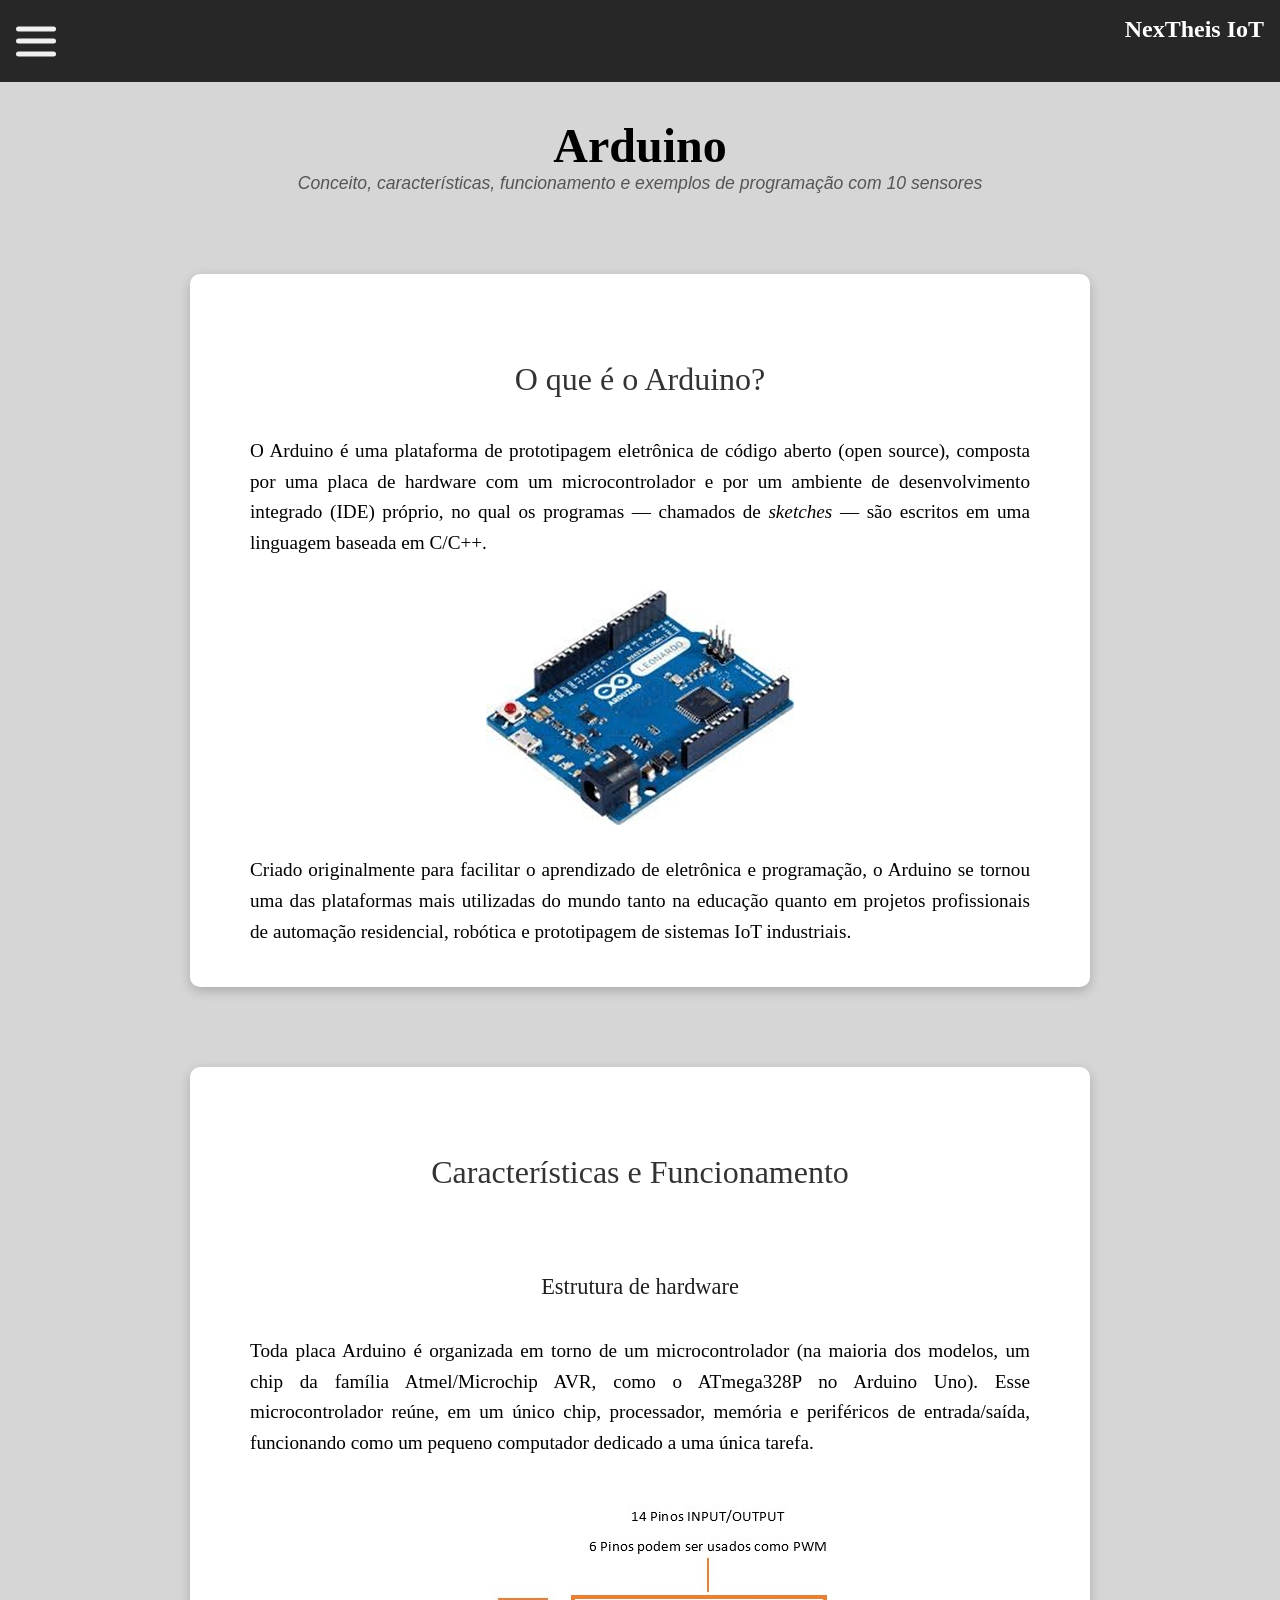
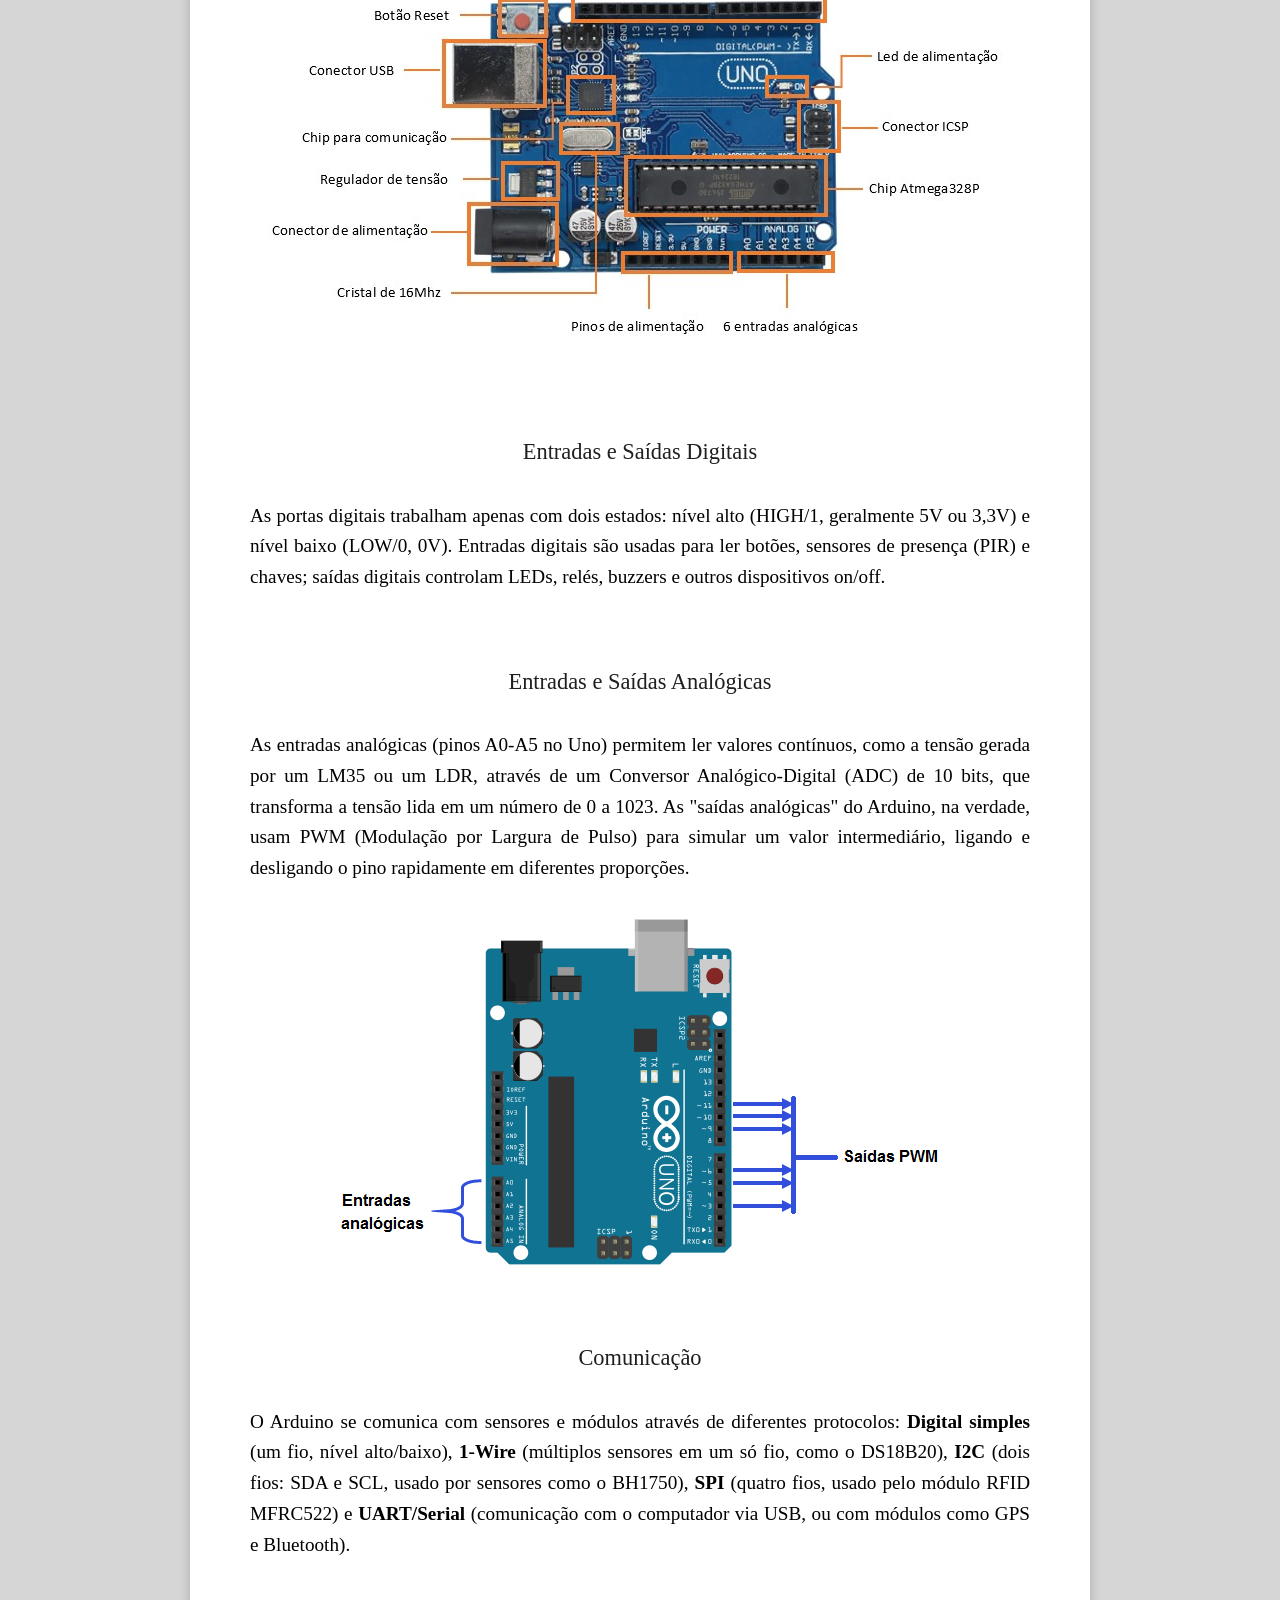
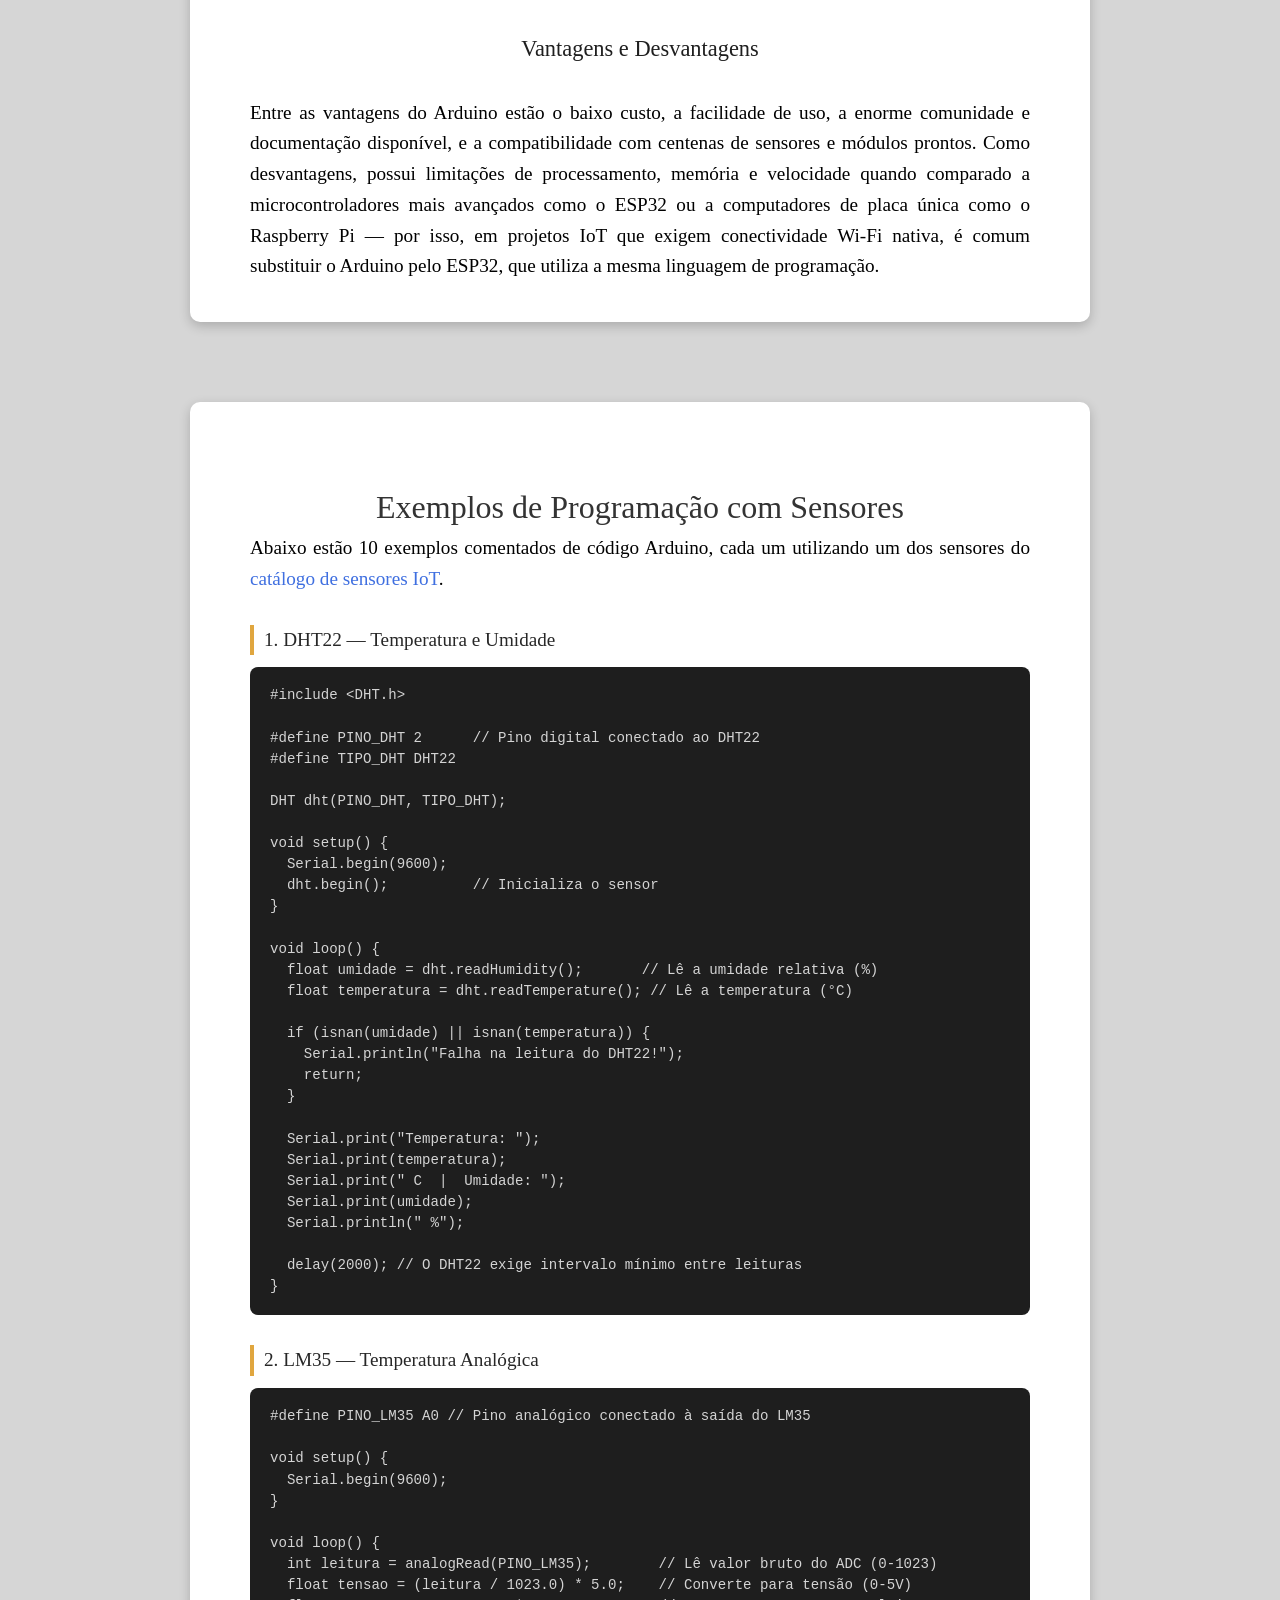
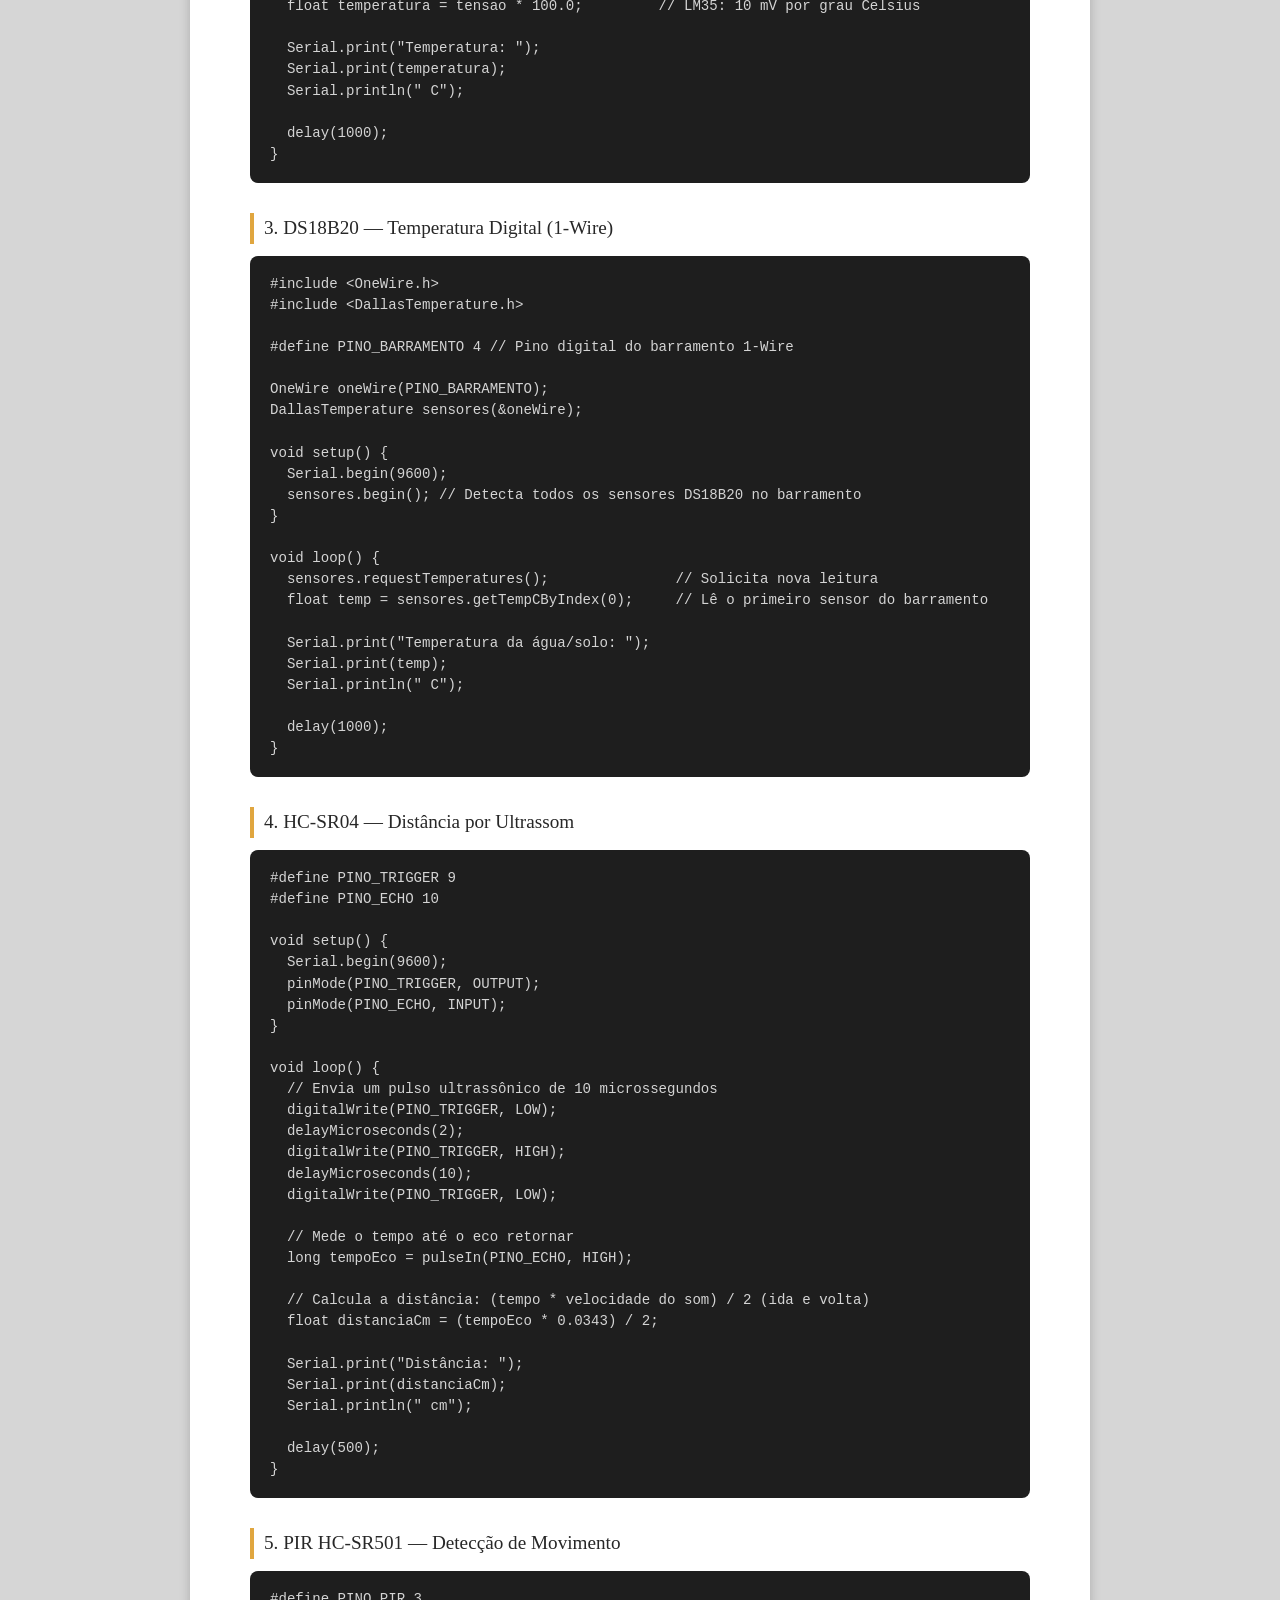
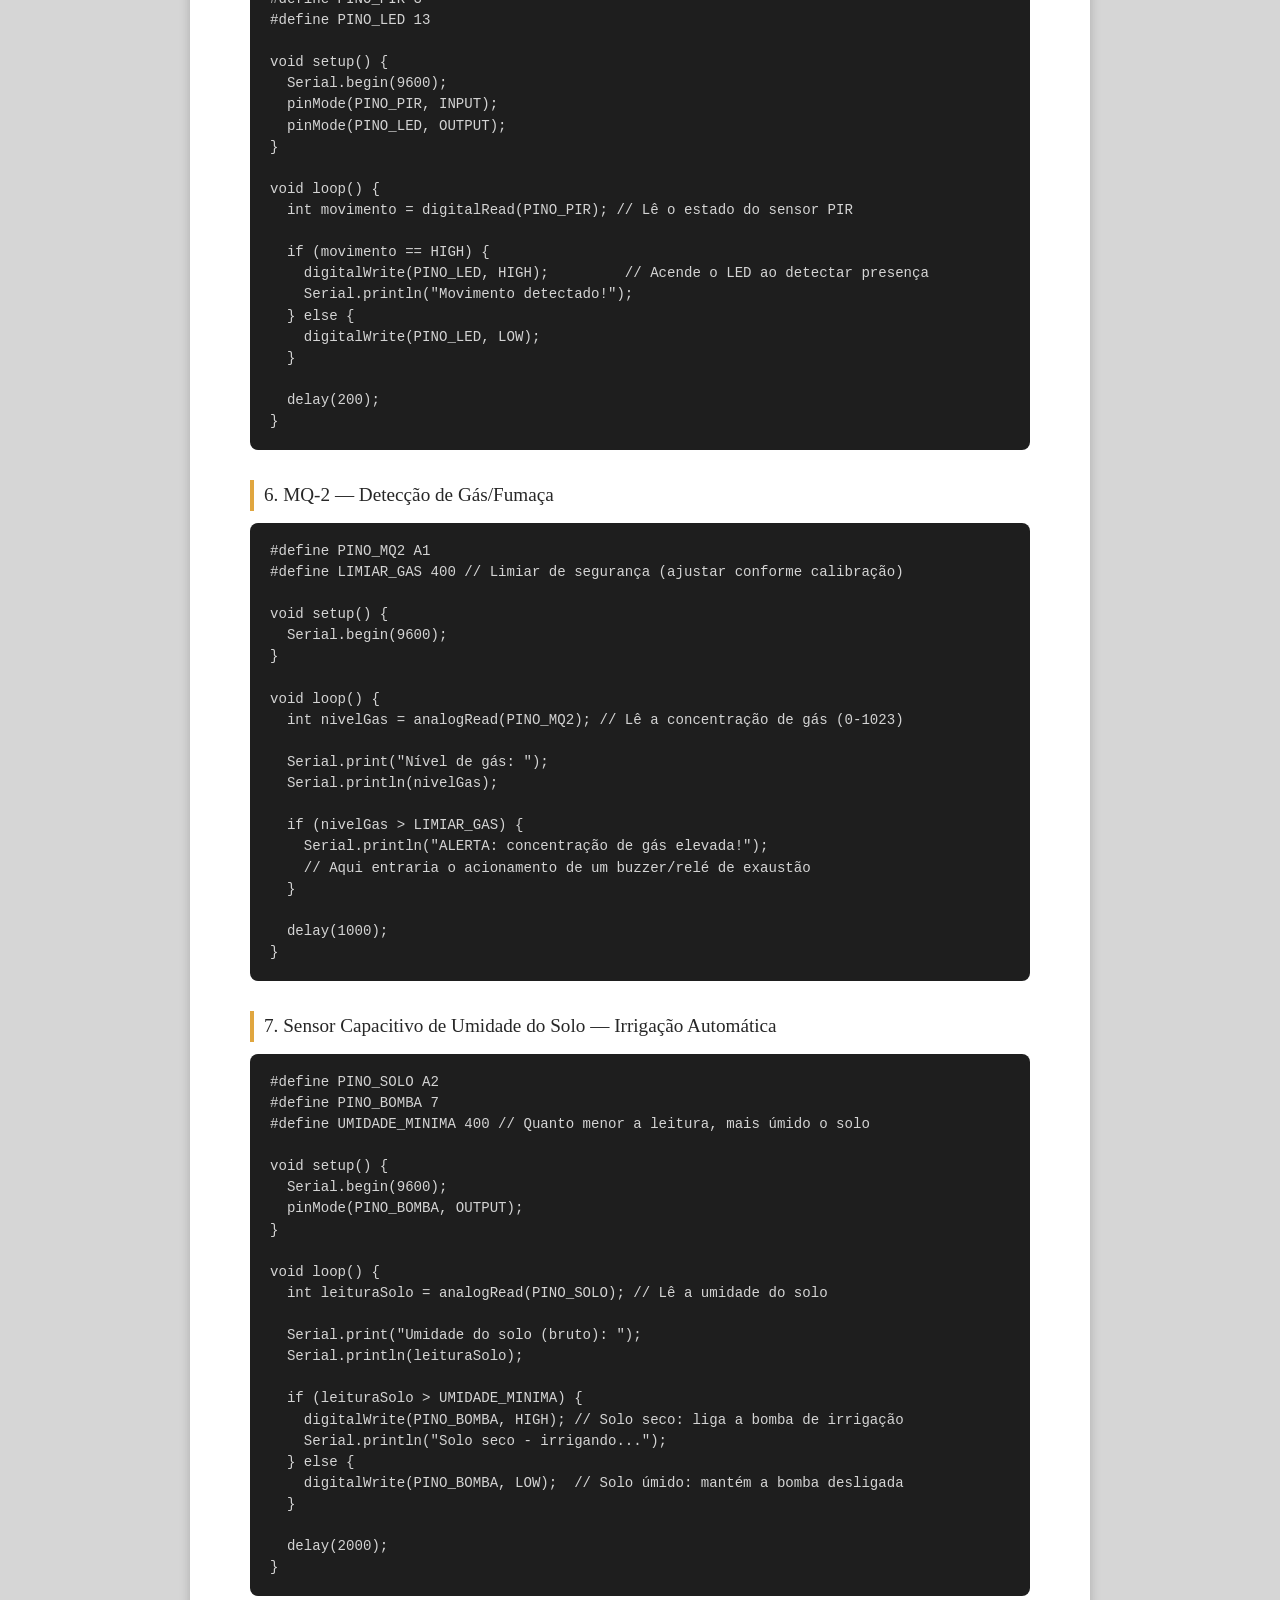
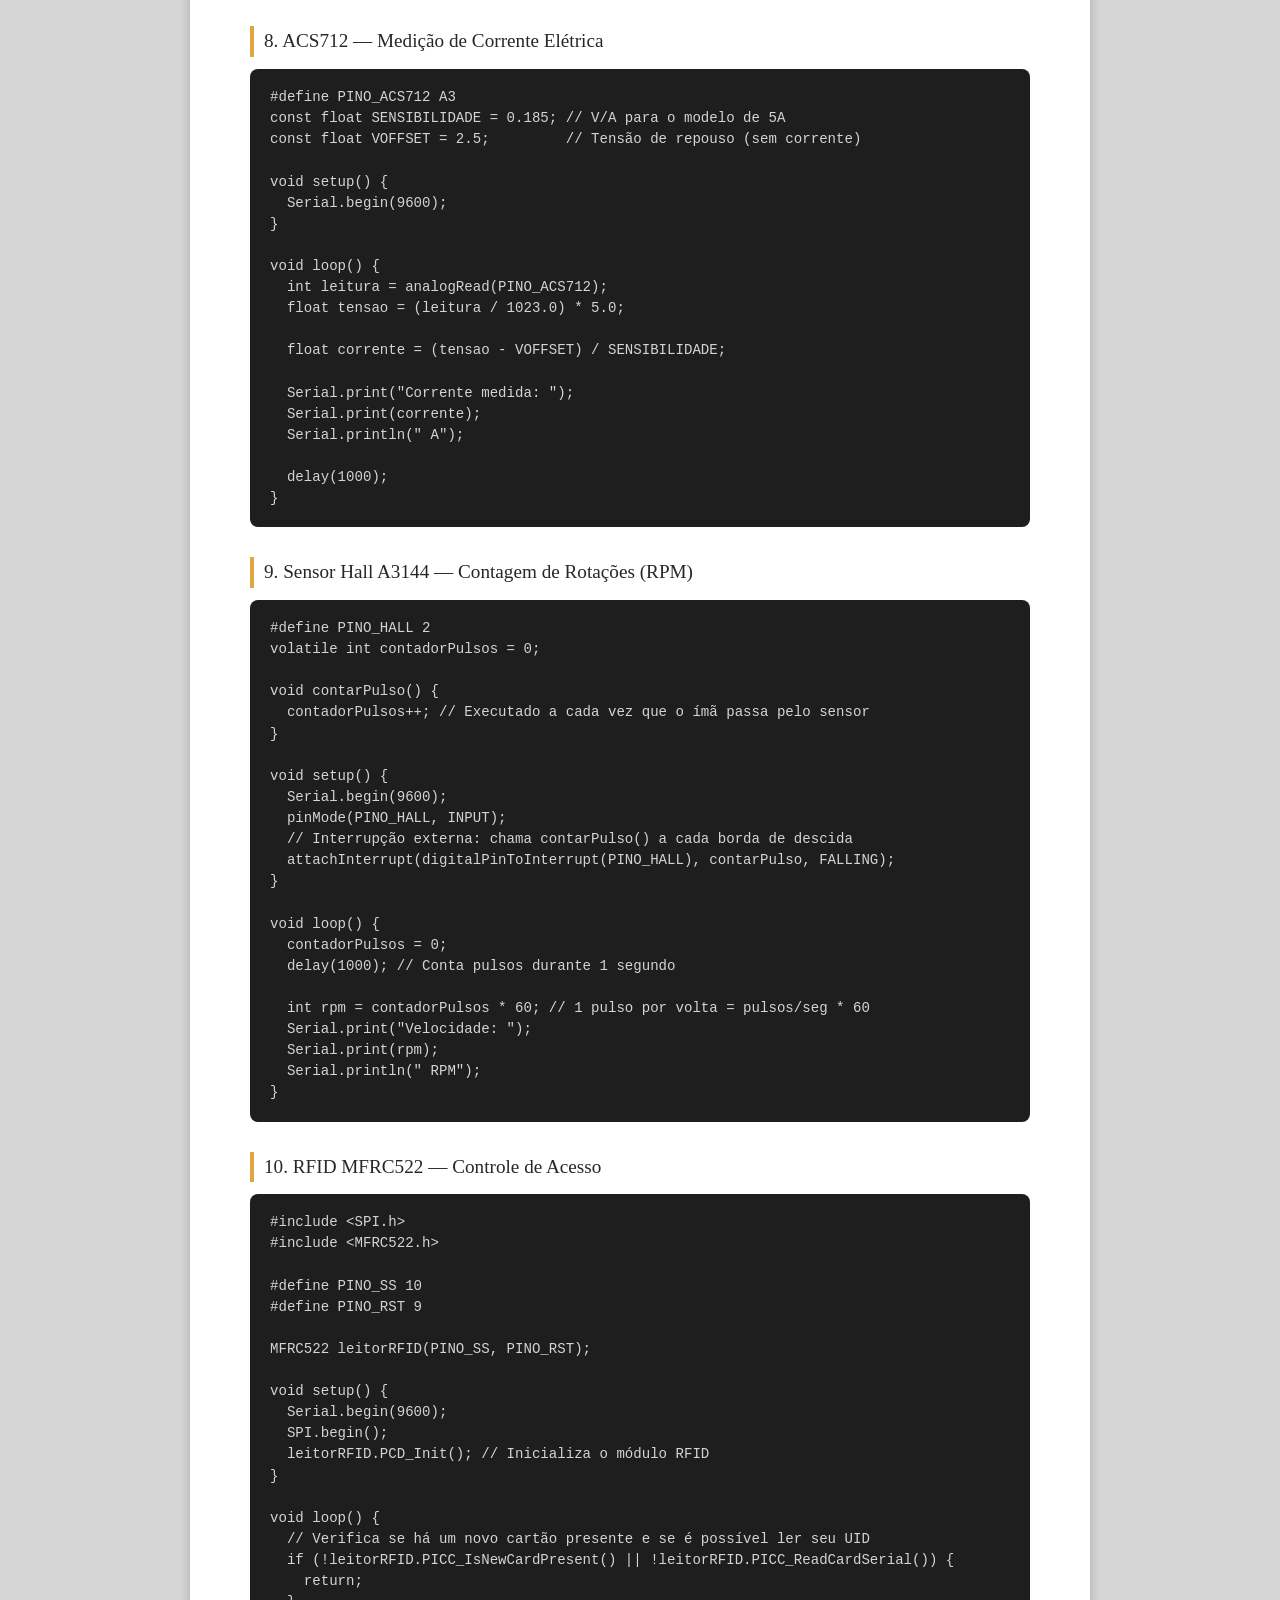
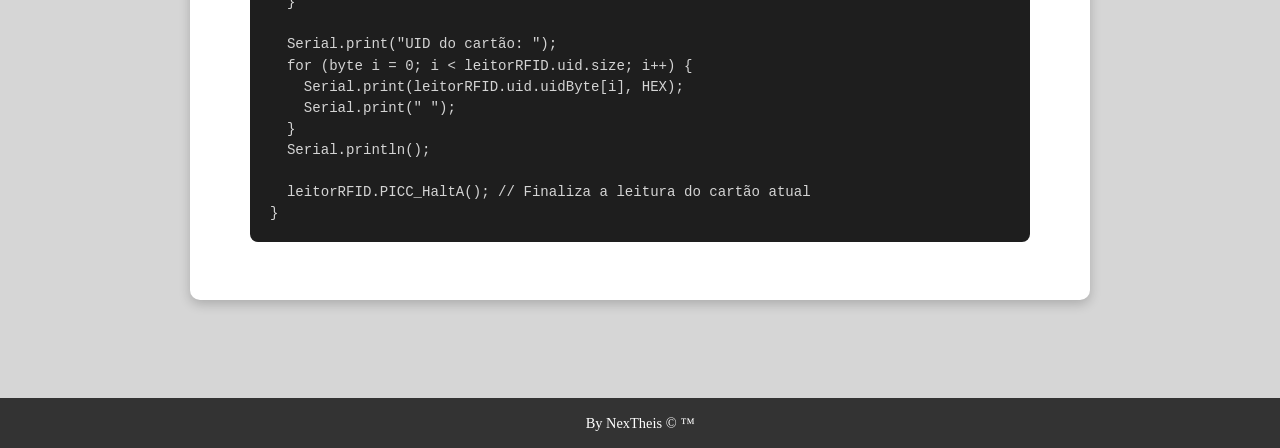
==== arduino.html @ 597fbb08 "site iot" ====
<!DOCTYPE html>
<html lang="pt-BR">
<head>
    <meta charset="UTF-8">
    <meta name="viewport" content="width=device-width, initial-scale=1.0">
    <script src="./java.js" defer></script>
    <link rel="stylesheet" href="./style.css">
    <link rel="shortcut icon" href="./img/ChatGPT_Image_1_12_2025__19_52_46-removebg-preview.png" type="image/png">
    <title>Arduino - Conceito, Funcionamento e Programação</title>
</head>
<body>
    <header>
    <div class="off-screen-menu">
      <ul>
        <li><a href="./index.html">Início</a></li>
        <li><a href="./robos.html">Robôs Industriais</a></li>
        <li><a href="./sensores.html">Sensores IoT</a></li>
        <li><a href="./arduino.html">Arduino</a></li>
        <li><a href="./comunicacao.html">Comunicação Industrial</a></li>
      </ul>
    </div>
    <nav>
      <div class="ham-menu">
        <span></span>
        <span></span>
        <span></span>
      </div>
      <h1 class="marca">NexTheis IoT</h1>
    </nav>
    </header>
    <br><br>
    <main>
      <h1 class="titulo">Arduino</h1>
      <p class="subtitulo">Conceito, características, funcionamento e exemplos de programação com 10 sensores</p>

      <section class="p0">
        <p class="p1">O que é o Arduino?</p>
        <br>
        <p class="p2">O Arduino é uma plataforma de prototipagem eletrônica de código aberto (open source), composta por uma placa de hardware com um microcontrolador e por um ambiente de desenvolvimento integrado (IDE) próprio, no qual os programas — chamados de <em>sketches</em> — são escritos em uma linguagem baseada em C/C++.</p>
        <br>
        <div class="img">
          <img src="./img/arduino.jfif" alt="Placa Arduino utilizada em projetos de automação e IoT">
        </div>
        <br>
        <p class="p2">Criado originalmente para facilitar o aprendizado de eletrônica e programação, o Arduino se tornou uma das plataformas mais utilizadas do mundo tanto na educação quanto em projetos profissionais de automação residencial, robótica e prototipagem de sistemas IoT industriais.</p>
      </section>

      <section class="p0">
        <p class="p1">Características e Funcionamento</p>
        <br>
        <p class="p3">Estrutura de hardware</p>
        <br>
        <p class="p2">Toda placa Arduino é organizada em torno de um microcontrolador (na maioria dos modelos, um chip da família Atmel/Microchip AVR, como o ATmega328P no Arduino Uno). Esse microcontrolador reúne, em um único chip, processador, memória e periféricos de entrada/saída, funcionando como um pequeno computador dedicado a uma única tarefa.</p>
        <br>
        <div class="img">
          <img src="./img/arduino2eexpli.jpg" alt="Explicação do funcionamento interno do Arduino">
        </div>
        <br>
        <p class="p3">Entradas e Saídas Digitais</p>
        <br>
        <p class="p2">As portas digitais trabalham apenas com dois estados: nível alto (HIGH/1, geralmente 5V ou 3,3V) e nível baixo (LOW/0, 0V). Entradas digitais são usadas para ler botões, sensores de presença (PIR) e chaves; saídas digitais controlam LEDs, relés, buzzers e outros dispositivos on/off.</p>
        <br>
        <p class="p3">Entradas e Saídas Analógicas</p>
        <br>
        <p class="p2">As entradas analógicas (pinos A0-A5 no Uno) permitem ler valores contínuos, como a tensão gerada por um LM35 ou um LDR, através de um Conversor Analógico-Digital (ADC) de 10 bits, que transforma a tensão lida em um número de 0 a 1023. As "saídas analógicas" do Arduino, na verdade, usam PWM (Modulação por Largura de Pulso) para simular um valor intermediário, ligando e desligando o pino rapidamente em diferentes proporções.</p>
        <br>
        <div class="img">
          <img src="./img/arduiuno3.webp" alt="Entradas e saídas do Arduino">
        </div>
        <br>
        <p class="p3">Comunicação</p>
        <br>
        <p class="p2">O Arduino se comunica com sensores e módulos através de diferentes protocolos: <strong>Digital simples</strong> (um fio, nível alto/baixo), <strong>1-Wire</strong> (múltiplos sensores em um só fio, como o DS18B20), <strong>I2C</strong> (dois fios: SDA e SCL, usado por sensores como o BH1750), <strong>SPI</strong> (quatro fios, usado pelo módulo RFID MFRC522) e <strong>UART/Serial</strong> (comunicação com o computador via USB, ou com módulos como GPS e Bluetooth).</p>
        <br>
        <p class="p3">Vantagens e Desvantagens</p>
        <br>
        <p class="p2">Entre as vantagens do Arduino estão o baixo custo, a facilidade de uso, a enorme comunidade e documentação disponível, e a compatibilidade com centenas de sensores e módulos prontos. Como desvantagens, possui limitações de processamento, memória e velocidade quando comparado a microcontroladores mais avançados como o ESP32 ou a computadores de placa única como o Raspberry Pi — por isso, em projetos IoT que exigem conectividade Wi-Fi nativa, é comum substituir o Arduino pelo ESP32, que utiliza a mesma linguagem de programação.</p>
      </section>

      <section class="p0">
        <p class="p1">Exemplos de Programação com Sensores</p>
        <p class="p2">Abaixo estão 10 exemplos comentados de código Arduino, cada um utilizando um dos sensores do <a href="./sensores.html" style="color:#3f6fe0;">catálogo de sensores IoT</a>.</p>

        <p class="codigo-titulo">1. DHT22 — Temperatura e Umidade</p>
        <div class="codigo-box">#include &lt;DHT.h&gt;

#define PINO_DHT 2      // Pino digital conectado ao DHT22
#define TIPO_DHT DHT22

DHT dht(PINO_DHT, TIPO_DHT);

void setup() {
  Serial.begin(9600);
  dht.begin();          // Inicializa o sensor
}

void loop() {
  float umidade = dht.readHumidity();       // Lê a umidade relativa (%)
  float temperatura = dht.readTemperature(); // Lê a temperatura (°C)

  if (isnan(umidade) || isnan(temperatura)) {
    Serial.println("Falha na leitura do DHT22!");
    return;
  }

  Serial.print("Temperatura: ");
  Serial.print(temperatura);
  Serial.print(" C  |  Umidade: ");
  Serial.print(umidade);
  Serial.println(" %");

  delay(2000); // O DHT22 exige intervalo mínimo entre leituras
}</div>

        <p class="codigo-titulo">2. LM35 — Temperatura Analógica</p>
        <div class="codigo-box">#define PINO_LM35 A0 // Pino analógico conectado à saída do LM35

void setup() {
  Serial.begin(9600);
}

void loop() {
  int leitura = analogRead(PINO_LM35);        // Lê valor bruto do ADC (0-1023)
  float tensao = (leitura / 1023.0) * 5.0;    // Converte para tensão (0-5V)
  float temperatura = tensao * 100.0;         // LM35: 10 mV por grau Celsius

  Serial.print("Temperatura: ");
  Serial.print(temperatura);
  Serial.println(" C");

  delay(1000);
}</div>

        <p class="codigo-titulo">3. DS18B20 — Temperatura Digital (1-Wire)</p>
        <div class="codigo-box">#include &lt;OneWire.h&gt;
#include &lt;DallasTemperature.h&gt;

#define PINO_BARRAMENTO 4 // Pino digital do barramento 1-Wire

OneWire oneWire(PINO_BARRAMENTO);
DallasTemperature sensores(&amp;oneWire);

void setup() {
  Serial.begin(9600);
  sensores.begin(); // Detecta todos os sensores DS18B20 no barramento
}

void loop() {
  sensores.requestTemperatures();               // Solicita nova leitura
  float temp = sensores.getTempCByIndex(0);     // Lê o primeiro sensor do barramento

  Serial.print("Temperatura da água/solo: ");
  Serial.print(temp);
  Serial.println(" C");

  delay(1000);
}</div>

        <p class="codigo-titulo">4. HC-SR04 — Distância por Ultrassom</p>
        <div class="codigo-box">#define PINO_TRIGGER 9
#define PINO_ECHO 10

void setup() {
  Serial.begin(9600);
  pinMode(PINO_TRIGGER, OUTPUT);
  pinMode(PINO_ECHO, INPUT);
}

void loop() {
  // Envia um pulso ultrassônico de 10 microssegundos
  digitalWrite(PINO_TRIGGER, LOW);
  delayMicroseconds(2);
  digitalWrite(PINO_TRIGGER, HIGH);
  delayMicroseconds(10);
  digitalWrite(PINO_TRIGGER, LOW);

  // Mede o tempo até o eco retornar
  long tempoEco = pulseIn(PINO_ECHO, HIGH);

  // Calcula a distância: (tempo * velocidade do som) / 2 (ida e volta)
  float distanciaCm = (tempoEco * 0.0343) / 2;

  Serial.print("Distância: ");
  Serial.print(distanciaCm);
  Serial.println(" cm");

  delay(500);
}</div>

        <p class="codigo-titulo">5. PIR HC-SR501 — Detecção de Movimento</p>
        <div class="codigo-box">#define PINO_PIR 3
#define PINO_LED 13

void setup() {
  Serial.begin(9600);
  pinMode(PINO_PIR, INPUT);
  pinMode(PINO_LED, OUTPUT);
}

void loop() {
  int movimento = digitalRead(PINO_PIR); // Lê o estado do sensor PIR

  if (movimento == HIGH) {
    digitalWrite(PINO_LED, HIGH);         // Acende o LED ao detectar presença
    Serial.println("Movimento detectado!");
  } else {
    digitalWrite(PINO_LED, LOW);
  }

  delay(200);
}</div>

        <p class="codigo-titulo">6. MQ-2 — Detecção de Gás/Fumaça</p>
        <div class="codigo-box">#define PINO_MQ2 A1
#define LIMIAR_GAS 400 // Limiar de segurança (ajustar conforme calibração)

void setup() {
  Serial.begin(9600);
}

void loop() {
  int nivelGas = analogRead(PINO_MQ2); // Lê a concentração de gás (0-1023)

  Serial.print("Nível de gás: ");
  Serial.println(nivelGas);

  if (nivelGas > LIMIAR_GAS) {
    Serial.println("ALERTA: concentração de gás elevada!");
    // Aqui entraria o acionamento de um buzzer/relé de exaustão
  }

  delay(1000);
}</div>

        <p class="codigo-titulo">7. Sensor Capacitivo de Umidade do Solo — Irrigação Automática</p>
        <div class="codigo-box">#define PINO_SOLO A2
#define PINO_BOMBA 7
#define UMIDADE_MINIMA 400 // Quanto menor a leitura, mais úmido o solo

void setup() {
  Serial.begin(9600);
  pinMode(PINO_BOMBA, OUTPUT);
}

void loop() {
  int leituraSolo = analogRead(PINO_SOLO); // Lê a umidade do solo

  Serial.print("Umidade do solo (bruto): ");
  Serial.println(leituraSolo);

  if (leituraSolo > UMIDADE_MINIMA) {
    digitalWrite(PINO_BOMBA, HIGH); // Solo seco: liga a bomba de irrigação
    Serial.println("Solo seco - irrigando...");
  } else {
    digitalWrite(PINO_BOMBA, LOW);  // Solo úmido: mantém a bomba desligada
  }

  delay(2000);
}</div>

        <p class="codigo-titulo">8. ACS712 — Medição de Corrente Elétrica</p>
        <div class="codigo-box">#define PINO_ACS712 A3
const float SENSIBILIDADE = 0.185; // V/A para o modelo de 5A
const float VOFFSET = 2.5;         // Tensão de repouso (sem corrente)

void setup() {
  Serial.begin(9600);
}

void loop() {
  int leitura = analogRead(PINO_ACS712);
  float tensao = (leitura / 1023.0) * 5.0;

  float corrente = (tensao - VOFFSET) / SENSIBILIDADE;

  Serial.print("Corrente medida: ");
  Serial.print(corrente);
  Serial.println(" A");

  delay(1000);
}</div>

        <p class="codigo-titulo">9. Sensor Hall A3144 — Contagem de Rotações (RPM)</p>
        <div class="codigo-box">#define PINO_HALL 2
volatile int contadorPulsos = 0;

void contarPulso() {
  contadorPulsos++; // Executado a cada vez que o ímã passa pelo sensor
}

void setup() {
  Serial.begin(9600);
  pinMode(PINO_HALL, INPUT);
  // Interrupção externa: chama contarPulso() a cada borda de descida
  attachInterrupt(digitalPinToInterrupt(PINO_HALL), contarPulso, FALLING);
}

void loop() {
  contadorPulsos = 0;
  delay(1000); // Conta pulsos durante 1 segundo

  int rpm = contadorPulsos * 60; // 1 pulso por volta = pulsos/seg * 60
  Serial.print("Velocidade: ");
  Serial.print(rpm);
  Serial.println(" RPM");
}</div>

        <p class="codigo-titulo">10. RFID MFRC522 — Controle de Acesso</p>
        <div class="codigo-box">#include &lt;SPI.h&gt;
#include &lt;MFRC522.h&gt;

#define PINO_SS 10
#define PINO_RST 9

MFRC522 leitorRFID(PINO_SS, PINO_RST);

void setup() {
  Serial.begin(9600);
  SPI.begin();
  leitorRFID.PCD_Init(); // Inicializa o módulo RFID
}

void loop() {
  // Verifica se há um novo cartão presente e se é possível ler seu UID
  if (!leitorRFID.PICC_IsNewCardPresent() || !leitorRFID.PICC_ReadCardSerial()) {
    return;
  }

  Serial.print("UID do cartão: ");
  for (byte i = 0; i &lt; leitorRFID.uid.size; i++) {
    Serial.print(leitorRFID.uid.uidByte[i], HEX);
    Serial.print(" ");
  }
  Serial.println();

  leitorRFID.PICC_HaltA(); // Finaliza a leitura do cartão atual
}</div>
      </section>
    </main>
    <br>
    <footer>
      <p>By NexTheis &copy; &trade; </p>
    </footer>
</body>
</html>
---- style.css ----
* {
    margin: 0;
    padding: 0;
    box-sizing: border-box;
    list-style: none;
    text-decoration: none;
}

a {
    color: white;
}

a:visited {
    color: white;
}

a:hover {
    color: #ffffff;
}

body {
    background-color: rgb(214, 214, 214);
    font-family: sans-serif;
}

.off-screen-menu {
    background-color: #333;
    height: 350px;
    width: 500px;
    position: fixed;
    top: 0;
    left: -500px;
    display: flex;
    flex-direction: row;
    align-items: center;
    justify-content: center;
    text-align: left;
    font-size: 1.5rem;
    transition: .3s ease;
    border-radius: 10px;
}

.off-screen-menu.active {
    left: 0;
}

nav {
    padding: 1rem;
    display: flex;
    background-color: #272727;
}

.ham-menu {
    height: 50px;
    width: 40px;
    margin-right: auto;
    position: relative;
}

.ham-menu span {
    height: 5px;
    width: 100%;
    background-color: #f0f0f0;
    border-radius: 25px;
    position: absolute;
    left: 50%;
    top: 50%;
    transform: translate(-50%, -50%);
    transition: .3s ease;
}

.ham-menu span:nth-child(1) {
    top: 25%;
}

.ham-menu span:nth-child(3) {
    top: 75%;
}

.ham-menu.active span {
    background-color: white;
}

.ham-menu.active span:nth-child(1) {
    top: 50%;
    transform: translate(-50%, -50%) rotate(45deg);
}

.ham-menu.active span:nth-child(2) {
    opacity: 0;
}

.ham-menu.active span:nth-child(3) {
    top: 50%;
    transform: translate(-50%, -50%) rotate(-45deg);
}

footer {
    background-color: #333;
    font-family: 'Gill Sans';
    color: rgb(255, 255, 255);
    height: 50px;
    display: flex;
    flex-direction: row;
    justify-content: center;
    align-items: center;
    font-size: 0.9rem;
}

.marca {
    font-family: 'Gill Sans';
    color: white;
    align-items: center;
}

.titulo {
    font-family: 'Gill Sans';
    text-align: center;
    font-size: 3rem;
}

.p0 {
    font-family: 'Gill Sans';
    max-width: 900px;
    margin: 80px auto;
    padding: 40px 60px;
    background-color: white;
    font-size: 1.2rem;
    border-radius: 10px;
    box-shadow: 0 4px 12px rgba(0, 0, 0, 0.2);
    line-height: 1.6;
}

.p1 {
    font-size: 2rem;
    text-align: center;
    margin-top: 40px;
    color: #333;
}

.p3 {
    font-size: 1.4rem;
    text-align: center;
    margin-top: 40px;
    color: #1f1f1f;
}

.p2 {
    text-align: justify;
}

.tabela1 {
    background-color: #b4b4b4;
}

.tabela2 {
    background-color: #dadada;
}

.container {
    position: relative;
    width: 600px;
}

.imagem {
    width: 100%;
    display: block;
    border-radius: 7px;
}

.texto-escondido {
    position: absolute;
    top: 0;
    left: 0;
    width: 100%;
    height: 100%;
    background-color: rgba(0, 0, 0, 0.6);
    color: white;
    display: flex;
    align-items: center;
    justify-content: center;
    text-align: justify;
    font-size: 1.2rem;
    padding: 20px;
    opacity: 0;
    transition: opacity 0.4s;
    border-radius: 8px;
}


.container:hover .texto-escondido {
    opacity: 1;
}

.img {
    display: flex;
    justify-content: center;
    align-items: center;
}

button {
    border-radius: 4px;
    background-color: #333;
    color: white;
    padding: 10px 20px;
    font-size: 16px;
    min-width: 120px;
    cursor: pointer;
}

.scripts {
    border: 2px solid #444;
    border-radius: 6px;
    padding: 10px;
}

.p4 {
    font-size: 1.4rem;
    margin-top: 40px;
    color: #333;
}

.btn {
    display: flex;
    justify-content: center;
}

.btn-codigo {
    padding: 12px 25px;
    text-decoration: none;
    border-radius: 5px;
    font-weight: 300;
    display: flex;
    align-items: center;
    gap: 0.5rem;
    background: #333;
    color: white;
}

/* ======================================================
   Estilos adicionados para o catálogo de Robôs Industriais
   e Sensores IoT/Industriais (Unidade Curricular: IoT)
   ====================================================== */

.subtitulo {
    text-align: center;
    font-size: 1.1rem;
    color: #555;
    max-width: 700px;
    margin: 0 auto 20px auto;
    font-style: italic;
}

.hero {
    max-width: 1000px;
    margin: 40px auto 0 auto;
    padding: 0 20px;
    display: flex;
    flex-wrap: wrap;
    gap: 20px;
    justify-content: center;
}

.hero-card {
    background: white;
    border-radius: 12px;
    box-shadow: 0 4px 12px rgba(0, 0, 0, 0.15);
    padding: 25px 20px;
    flex: 1 1 260px;
    max-width: 300px;
    text-align: center;
    transition: transform 0.2s ease;
}

.hero-card:hover {
    transform: translateY(-6px);
}

.hero-card .icone {
    font-size: 2.6rem;
    margin-bottom: 10px;
}

.hero-card h3 {
    font-family: 'Gill Sans';
    margin-bottom: 8px;
    color: #272727;
}

.hero-card p {
    font-size: 0.95rem;
    color: #555;
}

.badge {
    display: inline-block;
    background: #333;
    color: white;
    border-radius: 20px;
    padding: 4px 14px;
    font-size: 0.85rem;
    margin: 4px 4px 4px 0;
}

.badge.azul { background: #2f5fb0; }
.badge.verde { background: #2f8f4f; }
.badge.laranja { background: #b06f2f; }
.badge.vermelho { background: #b0402f; }

.grid-catalogo {
    max-width: 1100px;
    margin: 30px auto 80px auto;
    padding: 0 20px;
    display: grid;
    grid-template-columns: repeat(auto-fit, minmax(320px, 1fr));
    gap: 30px;
}

.card-robo, .card-sensor {
    background: white;
    border-radius: 14px;
    box-shadow: 0 4px 14px rgba(0, 0, 0, 0.18);
    overflow: hidden;
    display: flex;
    flex-direction: column;
    scroll-margin-top: 30px;
}

.card-img {
    background: #f4f6f8;
    display: flex;
    justify-content: center;
    align-items: center;
    padding: 10px;
}

.card-img img {
    width: 100%;
    max-width: 100%;
    height: auto;
    border-radius: 6px;
}

.card-corpo {
    padding: 22px 24px 26px 24px;
    font-family: 'Gill Sans';
}

.card-corpo h2 {
    font-size: 1.5rem;
    color: #272727;
    margin-bottom: 6px;
}

.card-corpo h4 {
    font-size: 1.05rem;
    color: #333;
    margin-top: 16px;
    margin-bottom: 6px;
    border-left: 4px solid #333;
    padding-left: 8px;
}

.card-corpo p, .card-corpo li {
    font-size: 0.98rem;
    color: #3a3a3a;
    text-align: justify;
    line-height: 1.55;
}

.card-corpo ul {
    padding-left: 20px;
    list-style: disc;
    margin-bottom: 6px;
}

.tabela-specs {
    width: 100%;
    border-collapse: collapse;
    margin: 10px 0 6px 0;
    font-size: 0.92rem;
}

.tabela-specs td, .tabela-specs th {
    border: 1px solid #ddd;
    padding: 6px 10px;
    text-align: left;
}

.tabela-specs th {
    background: #333;
    color: white;
    font-weight: normal;
}

.tabela-specs tr:nth-child(even) {
    background: #f4f6f8;
}

.modelos-comerciais {
    display: flex;
    flex-wrap: wrap;
    gap: 8px;
    margin-top: 6px;
}

.modelo-chip {
    background: #eef2f7;
    border: 1px solid #ccd6e0;
    border-radius: 8px;
    padding: 6px 12px;
    font-size: 0.88rem;
}

.modelo-chip strong {
    display: block;
    font-size: 0.95rem;
    color: #222;
}

.ancora-menu {
    max-width: 1100px;
    margin: 30px auto 0 auto;
    padding: 0 20px;
    display: flex;
    flex-wrap: wrap;
    gap: 8px;
    justify-content: center;
}

.ancora-link {
    background: #eef2f7;
    color: #272727 !important;
    border: 1px solid #333;
    border-radius: 20px;
    padding: 8px 16px;
    font-size: 0.9rem;
    transition: 0.2s ease;
}

.ancora-link:hover {
    background: #333;
    color: white !important;
}

.codigo-box {
    background: #1e1e1e;
    color: #d4d4d4;
    border-radius: 8px;
    padding: 18px 20px;
    overflow-x: auto;
    font-family: 'Courier New', monospace;
    font-size: 0.88rem;
    line-height: 1.5;
    margin: 12px 0 18px 0;
    white-space: pre;
}

.codigo-titulo {
    font-family: 'Gill Sans';
    font-size: 1.2rem;
    color: #272727;
    margin-top: 30px;
    border-left: 4px solid #e0a63f;
    padding-left: 10px;
}

.tag-sinal {
    display: inline-block;
    font-size: 0.8rem;
    font-weight: bold;
    padding: 3px 10px;
    border-radius: 6px;
    margin-left: 6px;
    color: white;
}

.tag-sinal.digital { background: #2f8f4f; }
.tag-sinal.analogico { background: #b06f2f; }
.tag-sinal.i2c { background: #2f5fb0; }
.tag-sinal.uart { background: #7a2fb0; }
.tag-sinal.spi { background: #b02f7a; }
.tag-sinal.mA { background: #444; }

.protocolo-card {
    background: white;
    border-radius: 12px;
    box-shadow: 0 4px 12px rgba(0, 0, 0, 0.15);
    padding: 22px 26px;
    margin: 20px auto;
    max-width: 900px;
}

.protocolo-card h3 {
    color: #272727;
    margin-bottom: 8px;
    font-family: 'Gill Sans';
}

@media (max-width: 700px) {
    .p0 { padding: 25px 20px; margin: 40px 12px; }
    .grid-catalogo { grid-template-columns: 1fr; }
    .titulo { font-size: 2.1rem; }
}
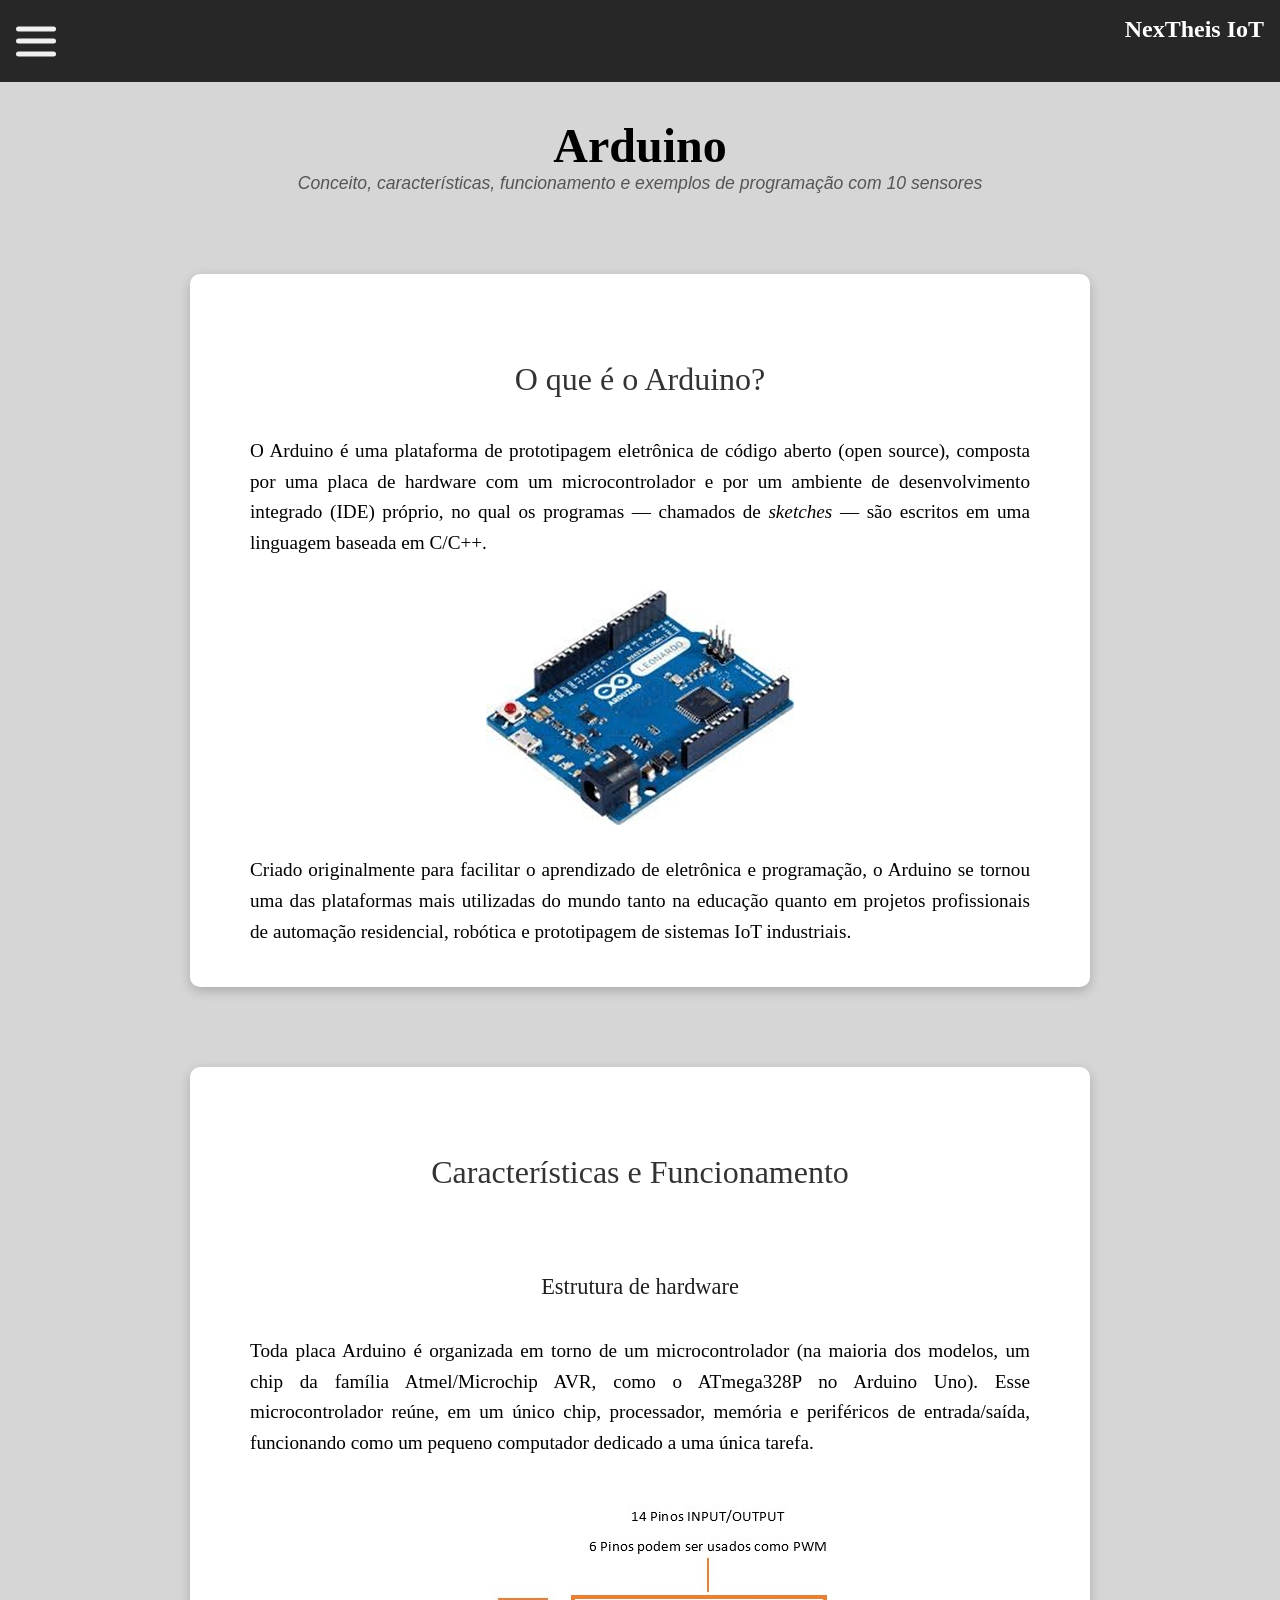
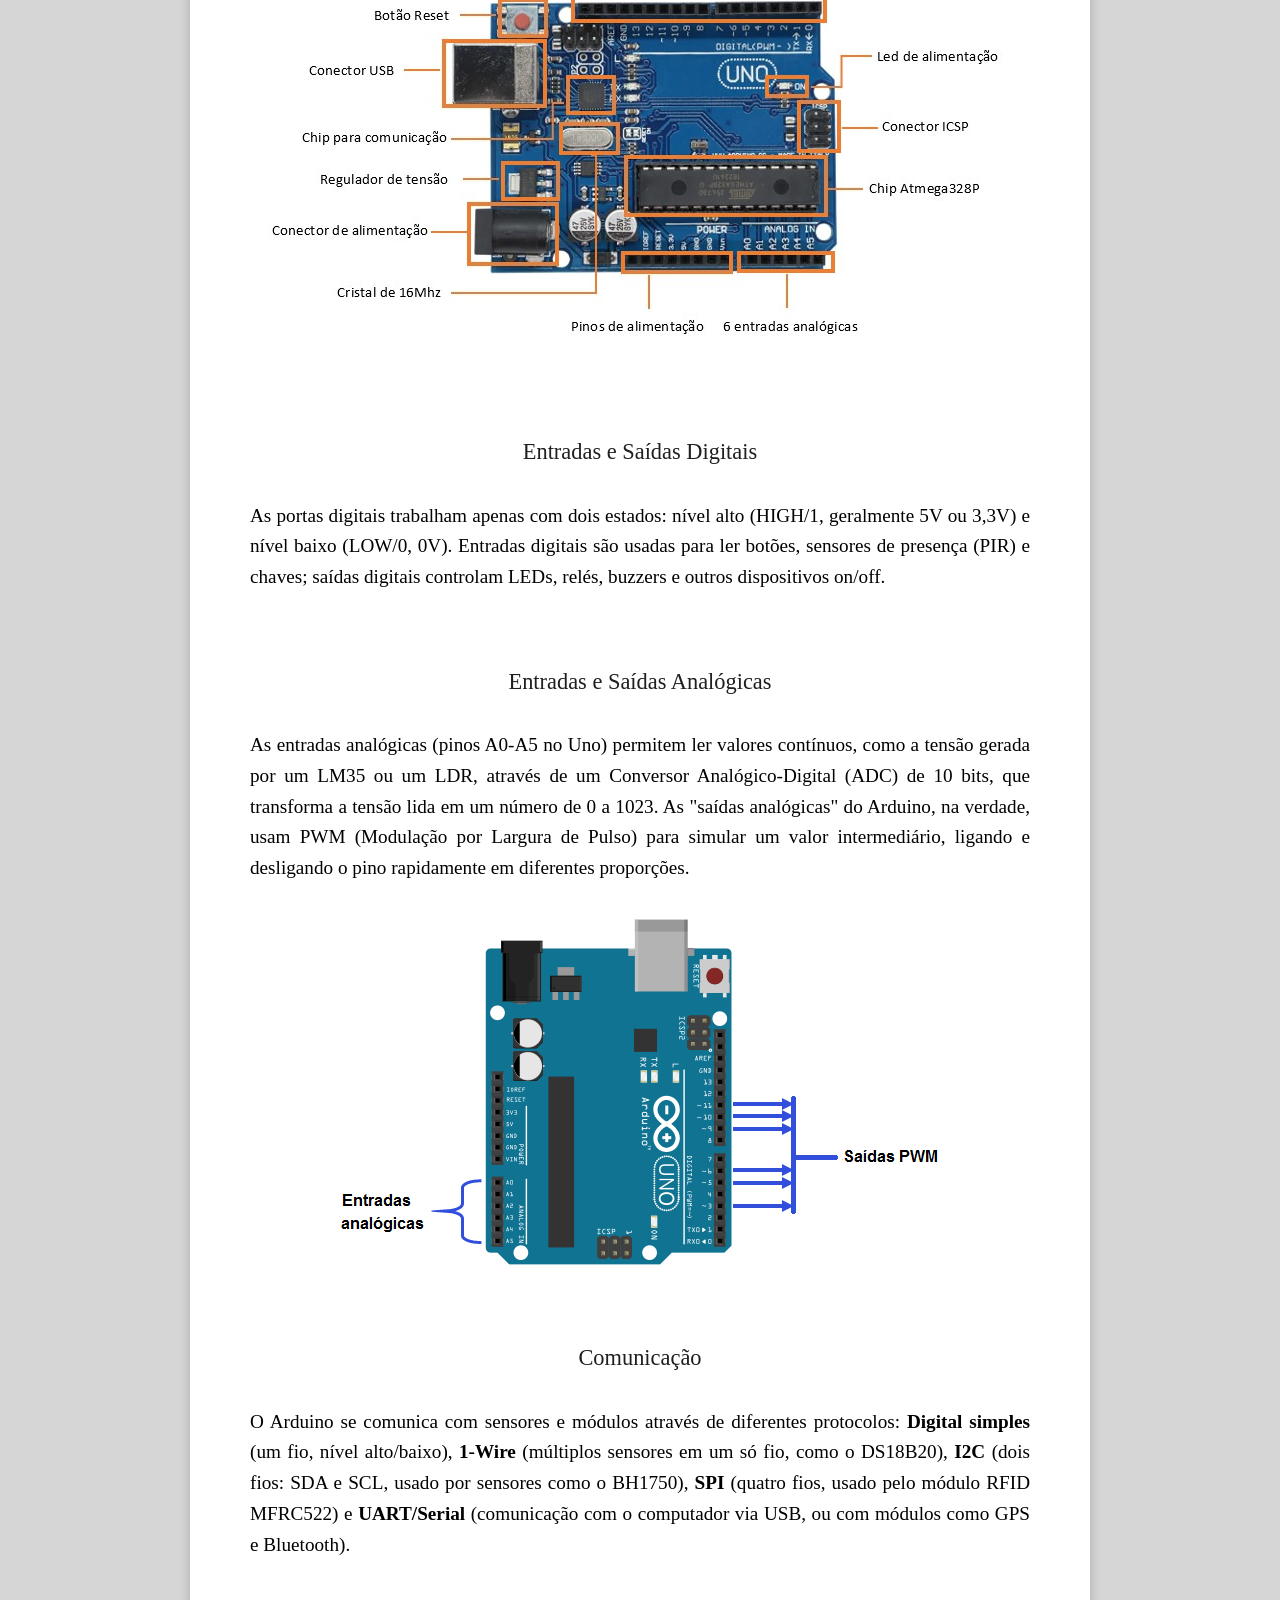
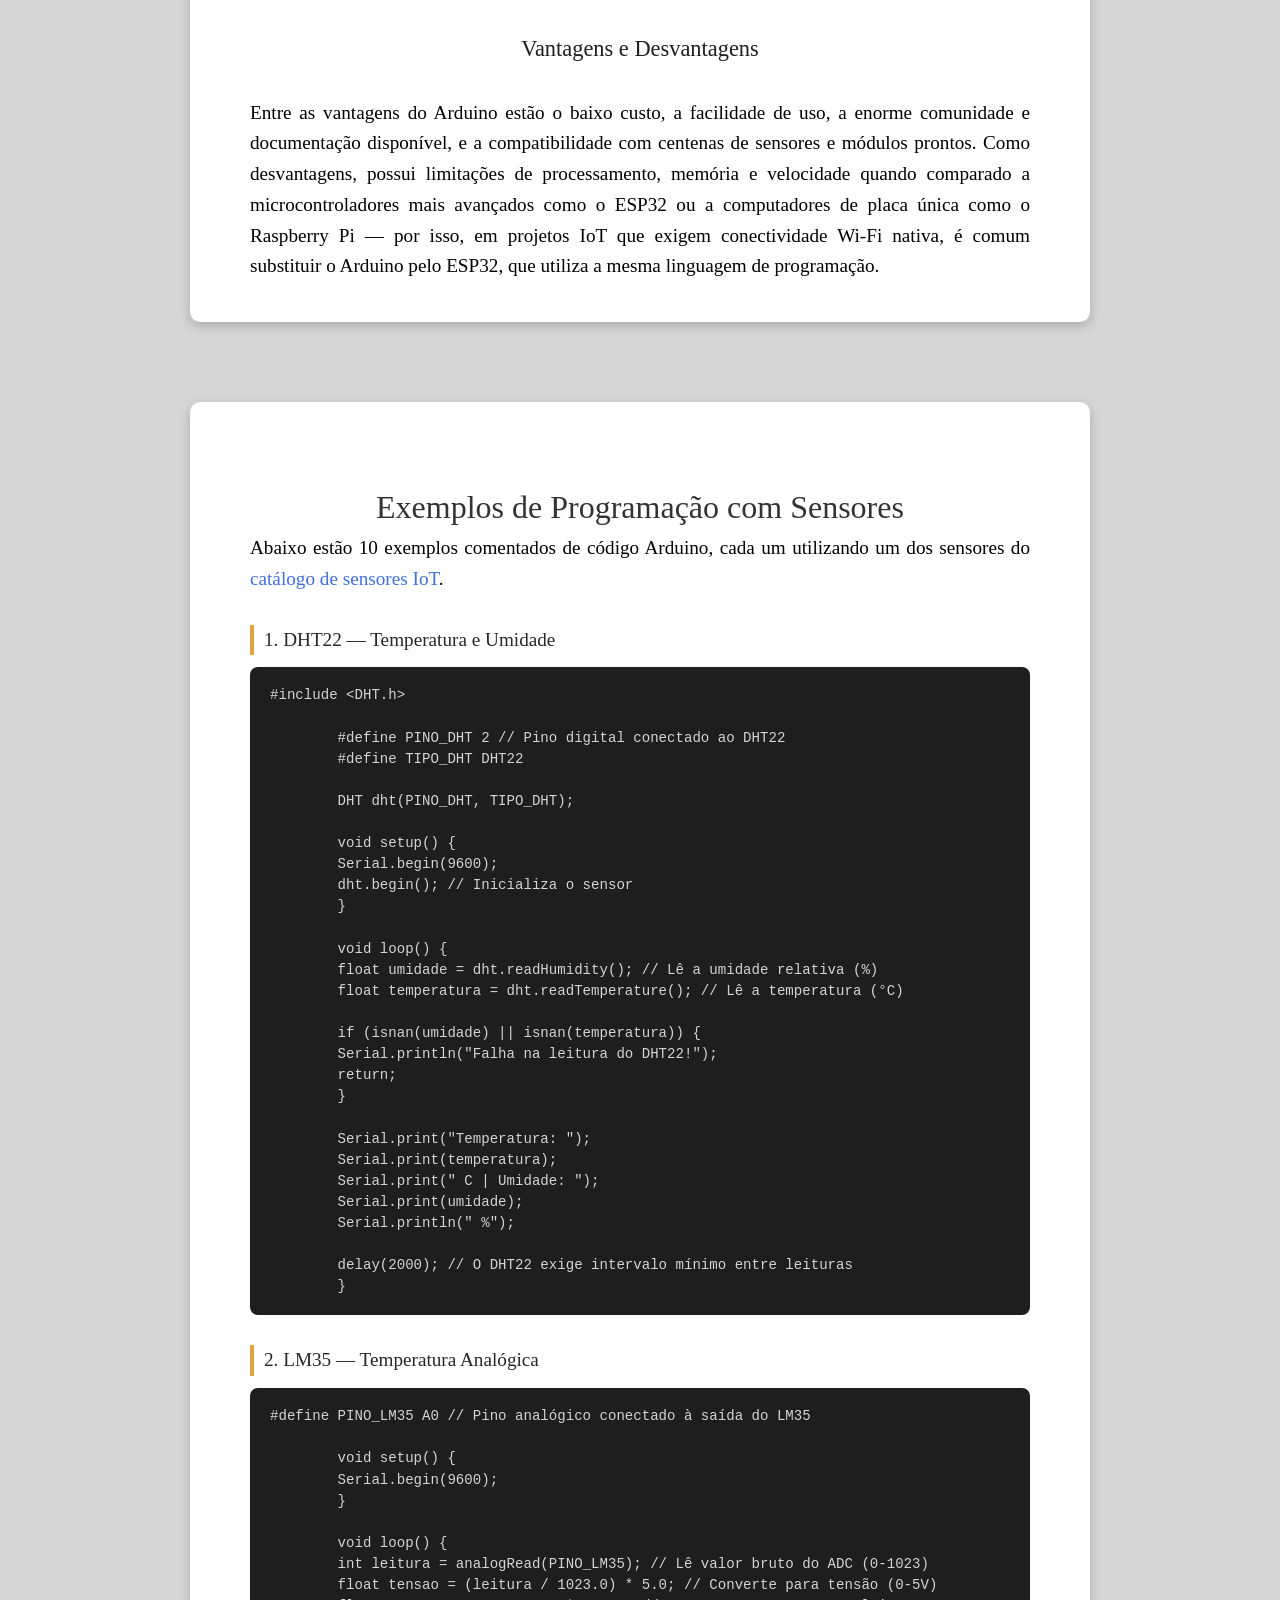
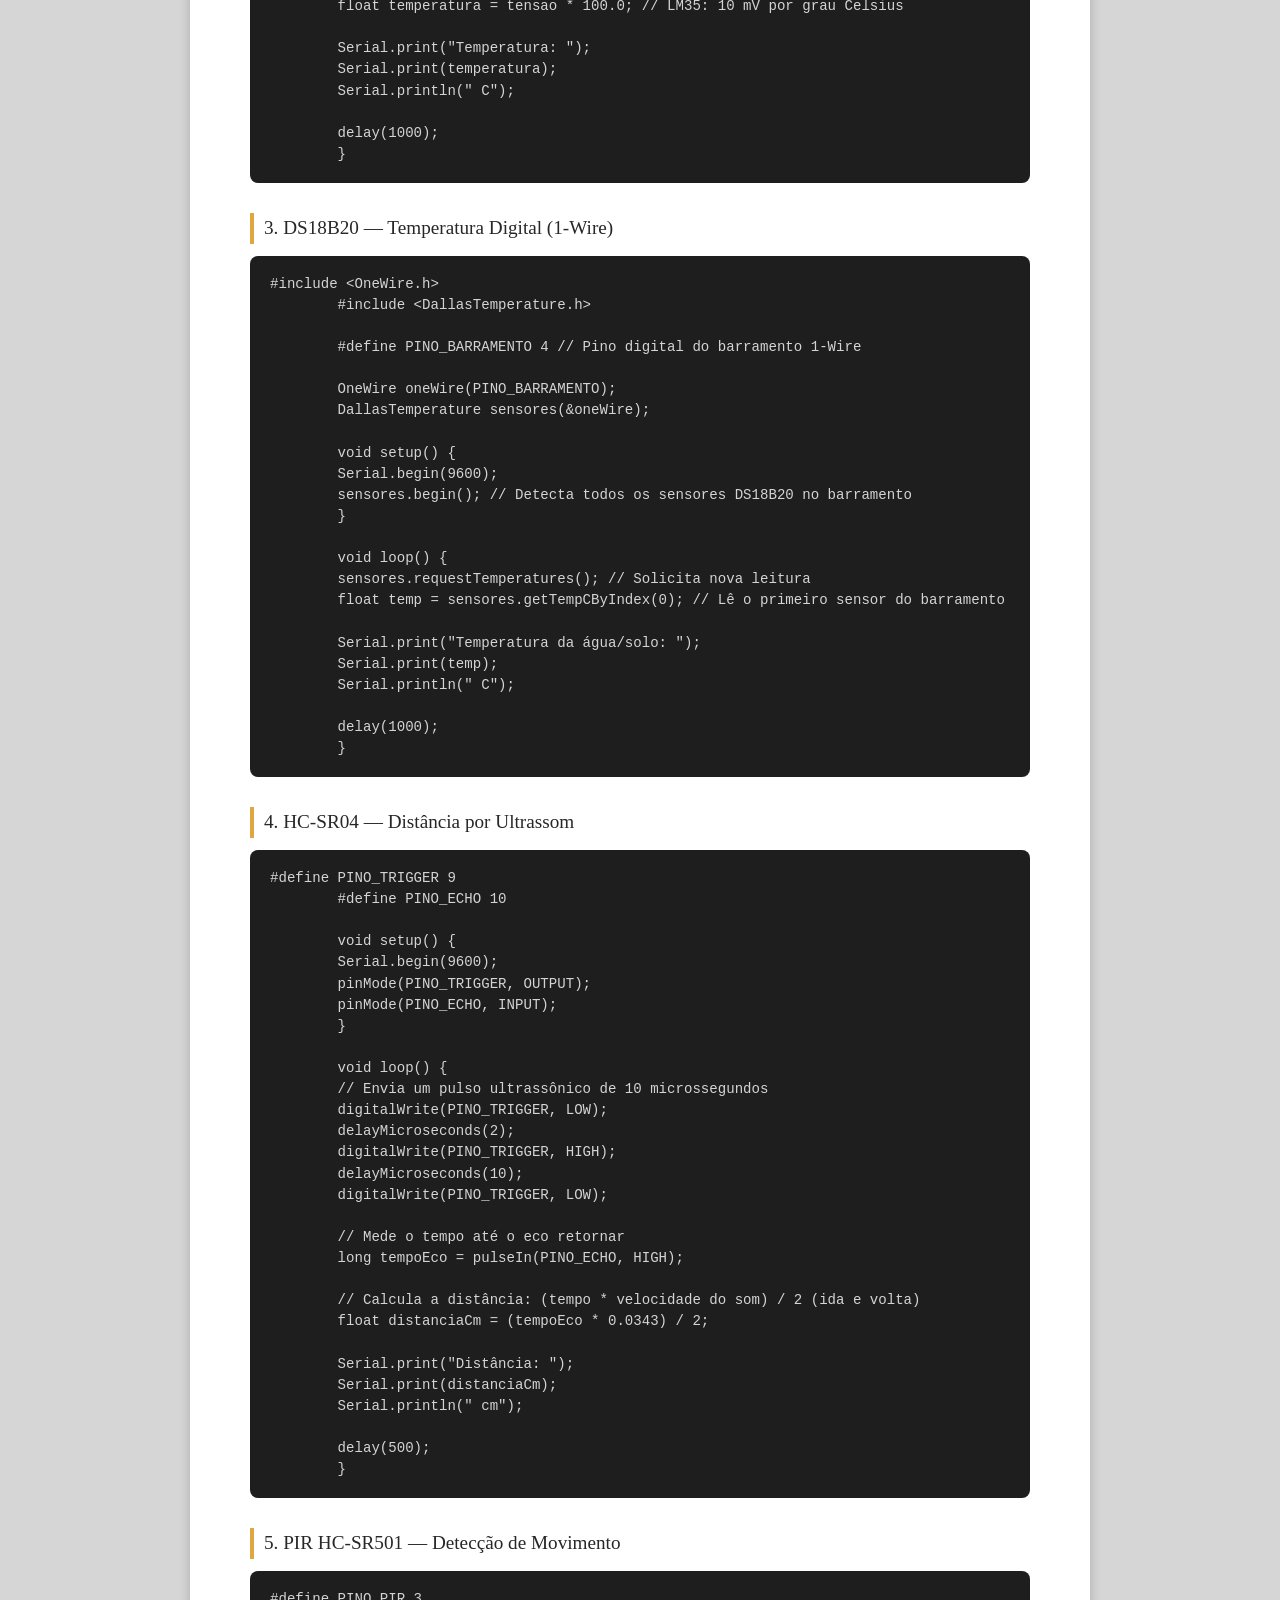
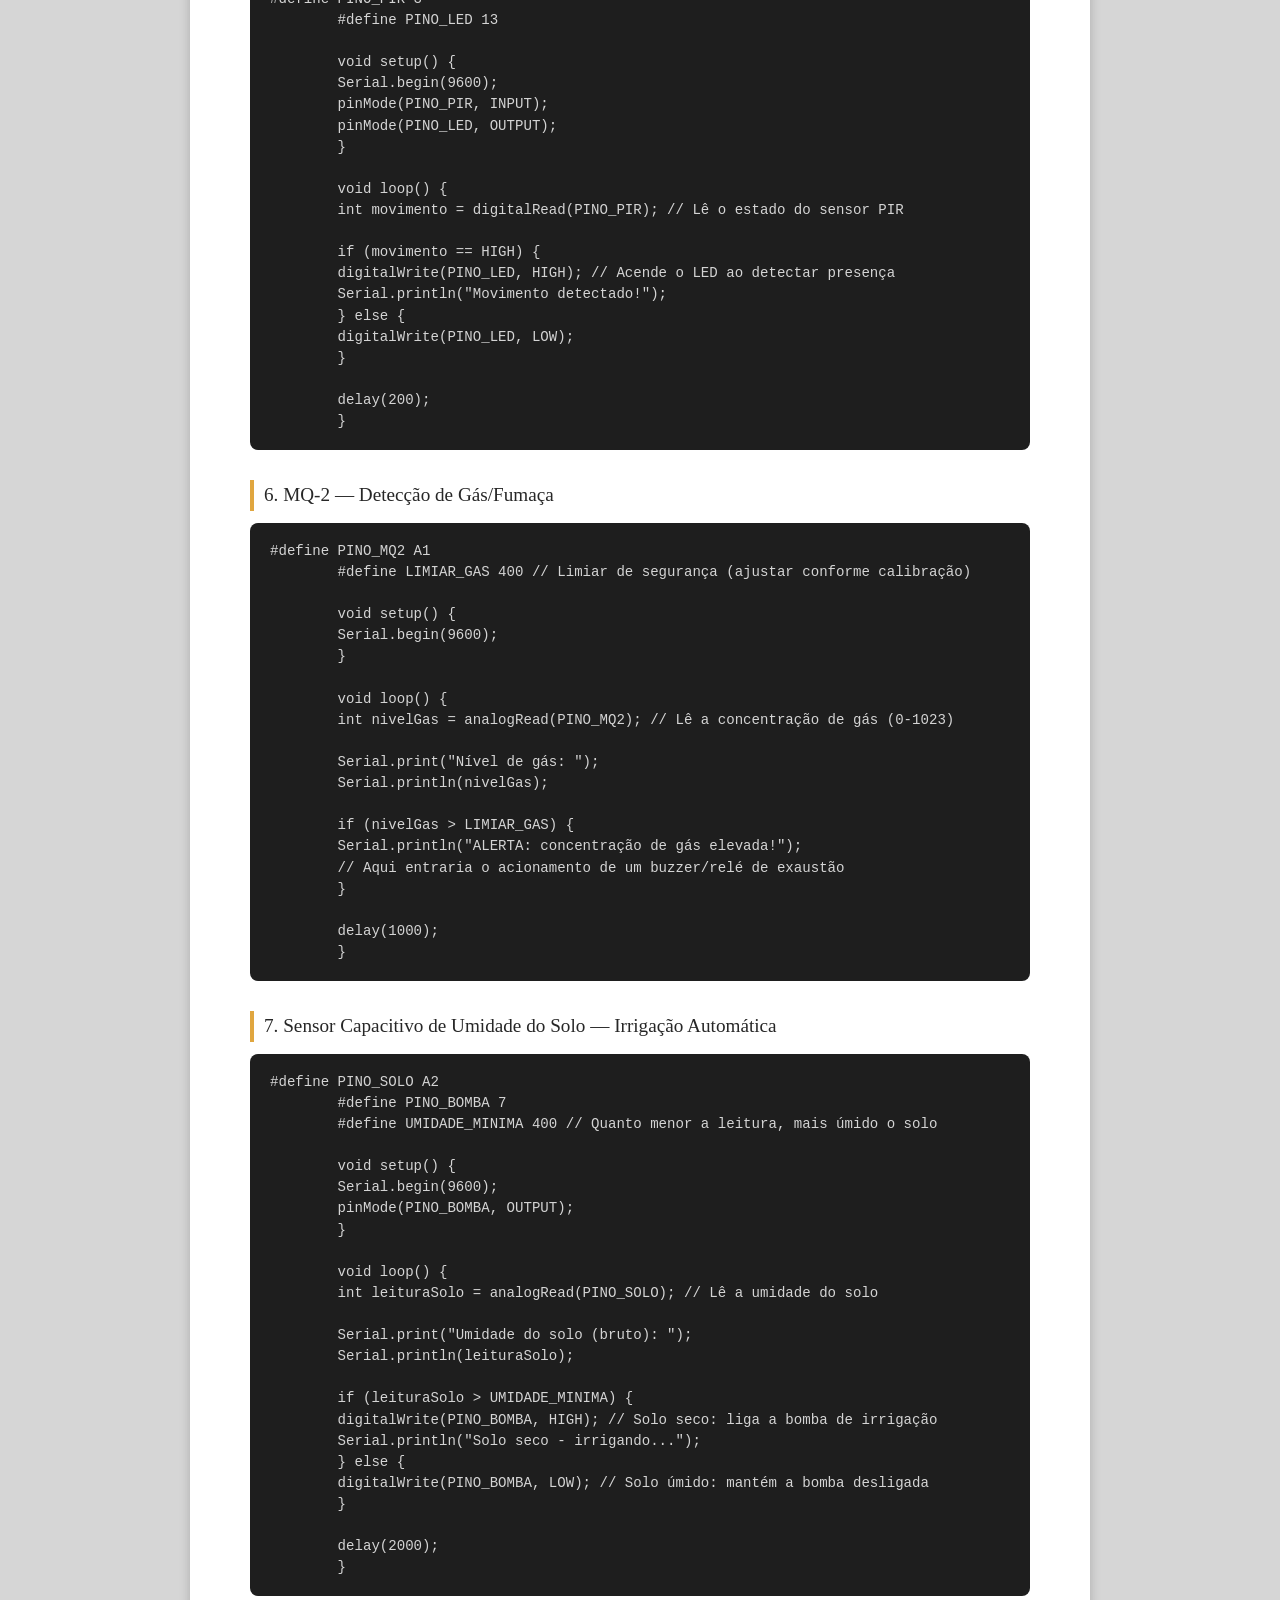
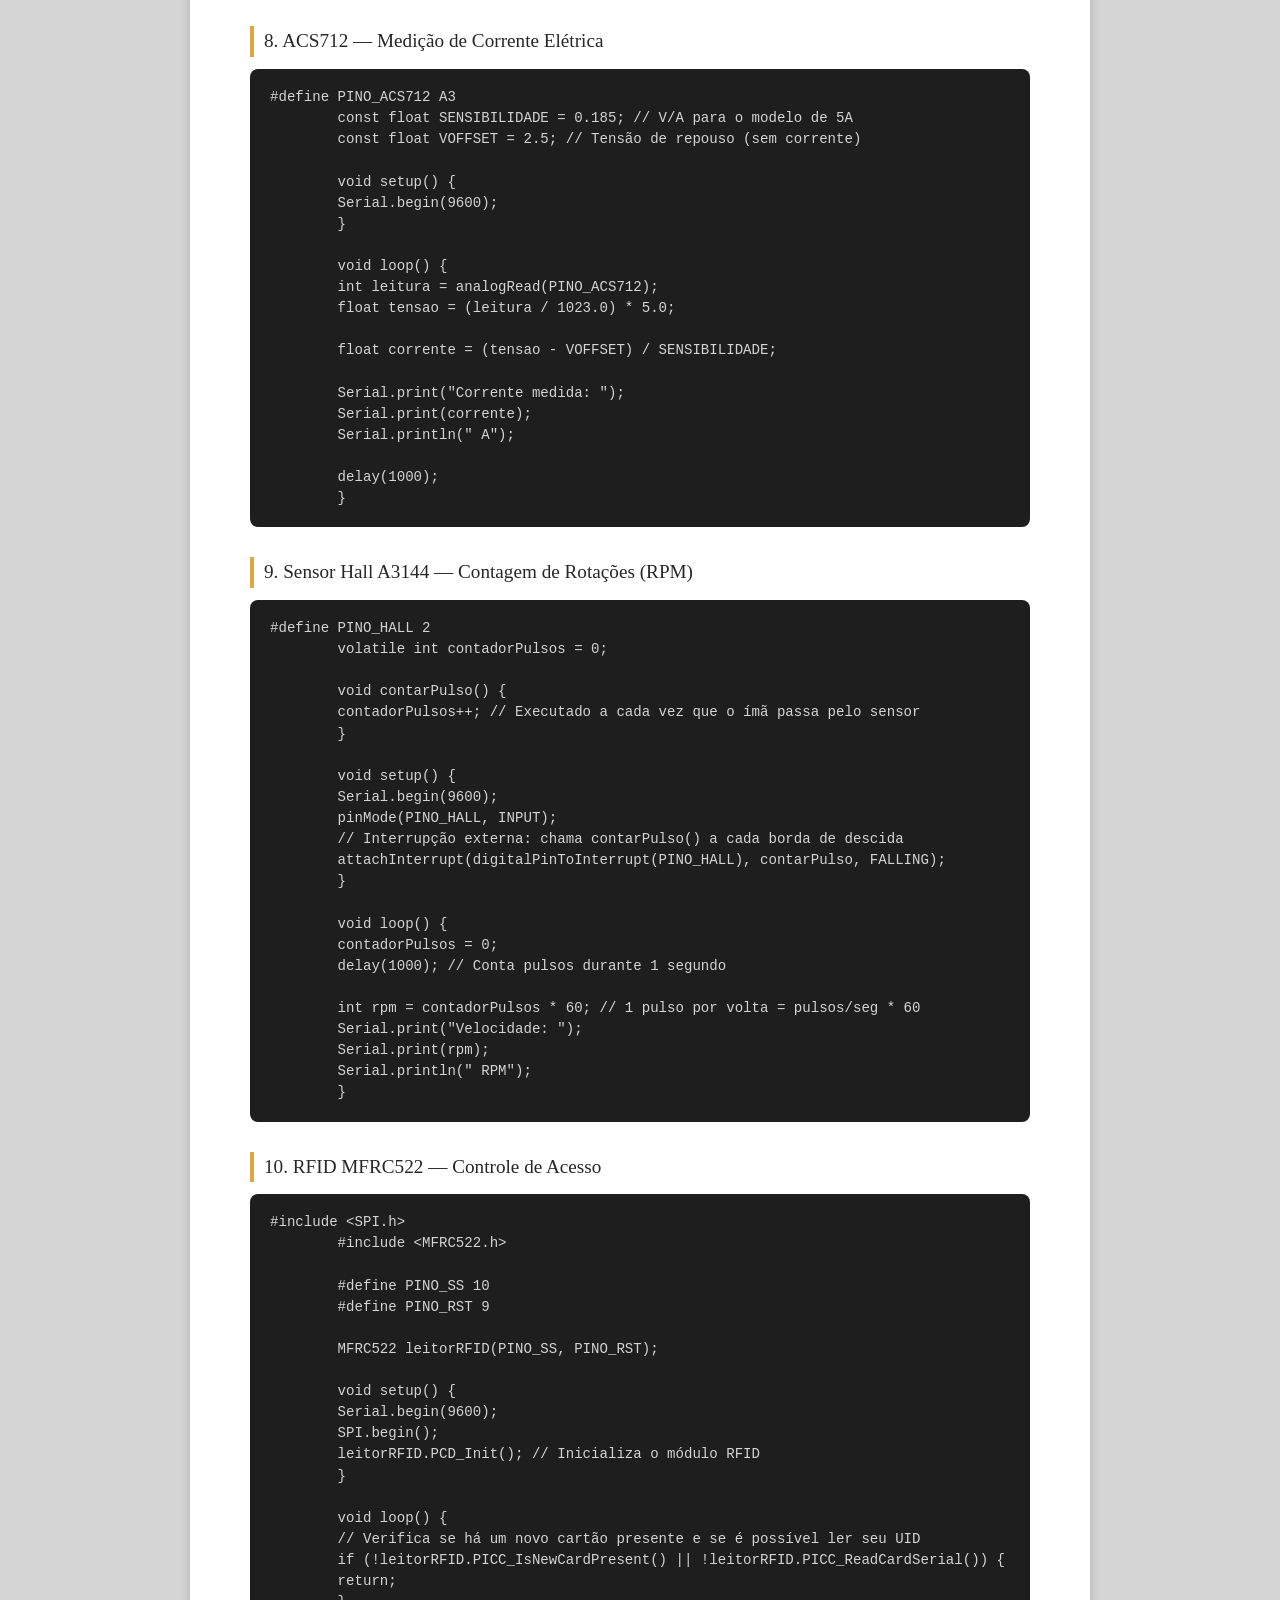
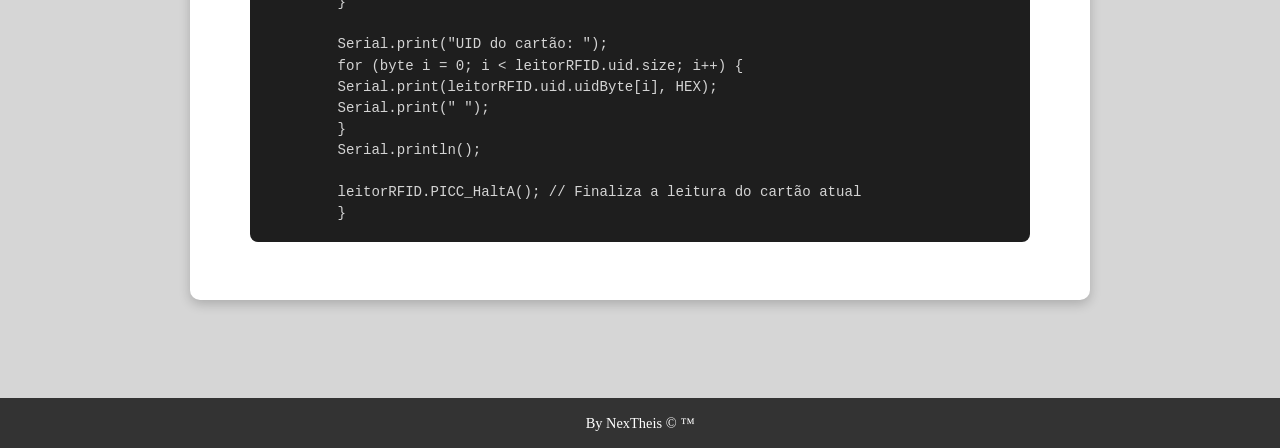
==== commit 87504041: "versão final" ====
--- a/arduino.html
+++ b/arduino.html
@@ -1,15 +1,17 @@
 <!DOCTYPE html>
 <html lang="pt-BR">
+
 <head>
-    <meta charset="UTF-8">
-    <meta name="viewport" content="width=device-width, initial-scale=1.0">
-    <script src="./java.js" defer></script>
-    <link rel="stylesheet" href="./style.css">
-    <link rel="shortcut icon" href="./img/ChatGPT_Image_1_12_2025__19_52_46-removebg-preview.png" type="image/png">
-    <title>Arduino - Conceito, Funcionamento e Programação</title>
+  <meta charset="UTF-8">
+  <meta name="viewport" content="width=device-width, initial-scale=1.0">
+  <script src="./java.js" defer></script>
+  <link rel="stylesheet" href="./style.css">
+  <link rel="shortcut icon" href="./img/ChatGPT_Image_1_12_2025__19_52_46-removebg-preview.png" type="image/png">
+  <title>Arduino - Conceito, Funcionamento e Programação</title>
 </head>
+
 <body>
-    <header>
+  <header>
     <div class="off-screen-menu">
       <ul>
         <li><a href="./index.html">Início</a></li>
@@ -17,6 +19,9 @@
         <li><a href="./sensores.html">Sensores IoT</a></li>
         <li><a href="./arduino.html">Arduino</a></li>
         <li><a href="./comunicacao.html">Comunicação Industrial</a></li>
+        <li><a href="./tinkercad.html">Desafios Tinkercad</a></li>
+        <li><a href="./esp8266.html">ESP8266 / NodeMCU</a></li>
+        <li><a href="./quiz.html">Quiz</a></li>
       </ul>
     </div>
     <nav>
@@ -27,319 +32,342 @@
       </div>
       <h1 class="marca">NexTheis IoT</h1>
     </nav>
-    </header>
-    <br><br>
-    <main>
-      <h1 class="titulo">Arduino</h1>
-      <p class="subtitulo">Conceito, características, funcionamento e exemplos de programação com 10 sensores</p>
-
-      <section class="p0">
-        <p class="p1">O que é o Arduino?</p>
-        <br>
-        <p class="p2">O Arduino é uma plataforma de prototipagem eletrônica de código aberto (open source), composta por uma placa de hardware com um microcontrolador e por um ambiente de desenvolvimento integrado (IDE) próprio, no qual os programas — chamados de <em>sketches</em> — são escritos em uma linguagem baseada em C/C++.</p>
-        <br>
-        <div class="img">
-          <img src="./img/arduino.jfif" alt="Placa Arduino utilizada em projetos de automação e IoT">
-        </div>
-        <br>
-        <p class="p2">Criado originalmente para facilitar o aprendizado de eletrônica e programação, o Arduino se tornou uma das plataformas mais utilizadas do mundo tanto na educação quanto em projetos profissionais de automação residencial, robótica e prototipagem de sistemas IoT industriais.</p>
-      </section>
-
-      <section class="p0">
-        <p class="p1">Características e Funcionamento</p>
-        <br>
-        <p class="p3">Estrutura de hardware</p>
-        <br>
-        <p class="p2">Toda placa Arduino é organizada em torno de um microcontrolador (na maioria dos modelos, um chip da família Atmel/Microchip AVR, como o ATmega328P no Arduino Uno). Esse microcontrolador reúne, em um único chip, processador, memória e periféricos de entrada/saída, funcionando como um pequeno computador dedicado a uma única tarefa.</p>
-        <br>
-        <div class="img">
-          <img src="./img/arduino2eexpli.jpg" alt="Explicação do funcionamento interno do Arduino">
-        </div>
-        <br>
-        <p class="p3">Entradas e Saídas Digitais</p>
-        <br>
-        <p class="p2">As portas digitais trabalham apenas com dois estados: nível alto (HIGH/1, geralmente 5V ou 3,3V) e nível baixo (LOW/0, 0V). Entradas digitais são usadas para ler botões, sensores de presença (PIR) e chaves; saídas digitais controlam LEDs, relés, buzzers e outros dispositivos on/off.</p>
-        <br>
-        <p class="p3">Entradas e Saídas Analógicas</p>
-        <br>
-        <p class="p2">As entradas analógicas (pinos A0-A5 no Uno) permitem ler valores contínuos, como a tensão gerada por um LM35 ou um LDR, através de um Conversor Analógico-Digital (ADC) de 10 bits, que transforma a tensão lida em um número de 0 a 1023. As "saídas analógicas" do Arduino, na verdade, usam PWM (Modulação por Largura de Pulso) para simular um valor intermediário, ligando e desligando o pino rapidamente em diferentes proporções.</p>
-        <br>
-        <div class="img">
-          <img src="./img/arduiuno3.webp" alt="Entradas e saídas do Arduino">
-        </div>
-        <br>
-        <p class="p3">Comunicação</p>
-        <br>
-        <p class="p2">O Arduino se comunica com sensores e módulos através de diferentes protocolos: <strong>Digital simples</strong> (um fio, nível alto/baixo), <strong>1-Wire</strong> (múltiplos sensores em um só fio, como o DS18B20), <strong>I2C</strong> (dois fios: SDA e SCL, usado por sensores como o BH1750), <strong>SPI</strong> (quatro fios, usado pelo módulo RFID MFRC522) e <strong>UART/Serial</strong> (comunicação com o computador via USB, ou com módulos como GPS e Bluetooth).</p>
-        <br>
-        <p class="p3">Vantagens e Desvantagens</p>
-        <br>
-        <p class="p2">Entre as vantagens do Arduino estão o baixo custo, a facilidade de uso, a enorme comunidade e documentação disponível, e a compatibilidade com centenas de sensores e módulos prontos. Como desvantagens, possui limitações de processamento, memória e velocidade quando comparado a microcontroladores mais avançados como o ESP32 ou a computadores de placa única como o Raspberry Pi — por isso, em projetos IoT que exigem conectividade Wi-Fi nativa, é comum substituir o Arduino pelo ESP32, que utiliza a mesma linguagem de programação.</p>
-      </section>
-
-      <section class="p0">
-        <p class="p1">Exemplos de Programação com Sensores</p>
-        <p class="p2">Abaixo estão 10 exemplos comentados de código Arduino, cada um utilizando um dos sensores do <a href="./sensores.html" style="color:#3f6fe0;">catálogo de sensores IoT</a>.</p>
-
-        <p class="codigo-titulo">1. DHT22 — Temperatura e Umidade</p>
-        <div class="codigo-box">#include &lt;DHT.h&gt;
-
-#define PINO_DHT 2      // Pino digital conectado ao DHT22
-#define TIPO_DHT DHT22
-
-DHT dht(PINO_DHT, TIPO_DHT);
-
-void setup() {
-  Serial.begin(9600);
-  dht.begin();          // Inicializa o sensor
-}
-
-void loop() {
-  float umidade = dht.readHumidity();       // Lê a umidade relativa (%)
-  float temperatura = dht.readTemperature(); // Lê a temperatura (°C)
-
-  if (isnan(umidade) || isnan(temperatura)) {
-    Serial.println("Falha na leitura do DHT22!");
-    return;
-  }
-
-  Serial.print("Temperatura: ");
-  Serial.print(temperatura);
-  Serial.print(" C  |  Umidade: ");
-  Serial.print(umidade);
-  Serial.println(" %");
-
-  delay(2000); // O DHT22 exige intervalo mínimo entre leituras
-}</div>
-
-        <p class="codigo-titulo">2. LM35 — Temperatura Analógica</p>
-        <div class="codigo-box">#define PINO_LM35 A0 // Pino analógico conectado à saída do LM35
-
-void setup() {
-  Serial.begin(9600);
-}
-
-void loop() {
-  int leitura = analogRead(PINO_LM35);        // Lê valor bruto do ADC (0-1023)
-  float tensao = (leitura / 1023.0) * 5.0;    // Converte para tensão (0-5V)
-  float temperatura = tensao * 100.0;         // LM35: 10 mV por grau Celsius
-
-  Serial.print("Temperatura: ");
-  Serial.print(temperatura);
-  Serial.println(" C");
-
-  delay(1000);
-}</div>
-
-        <p class="codigo-titulo">3. DS18B20 — Temperatura Digital (1-Wire)</p>
-        <div class="codigo-box">#include &lt;OneWire.h&gt;
-#include &lt;DallasTemperature.h&gt;
-
-#define PINO_BARRAMENTO 4 // Pino digital do barramento 1-Wire
-
-OneWire oneWire(PINO_BARRAMENTO);
-DallasTemperature sensores(&amp;oneWire);
-
-void setup() {
-  Serial.begin(9600);
-  sensores.begin(); // Detecta todos os sensores DS18B20 no barramento
-}
-
-void loop() {
-  sensores.requestTemperatures();               // Solicita nova leitura
-  float temp = sensores.getTempCByIndex(0);     // Lê o primeiro sensor do barramento
-
-  Serial.print("Temperatura da água/solo: ");
-  Serial.print(temp);
-  Serial.println(" C");
-
-  delay(1000);
-}</div>
-
-        <p class="codigo-titulo">4. HC-SR04 — Distância por Ultrassom</p>
-        <div class="codigo-box">#define PINO_TRIGGER 9
-#define PINO_ECHO 10
-
-void setup() {
-  Serial.begin(9600);
-  pinMode(PINO_TRIGGER, OUTPUT);
-  pinMode(PINO_ECHO, INPUT);
-}
-
-void loop() {
-  // Envia um pulso ultrassônico de 10 microssegundos
-  digitalWrite(PINO_TRIGGER, LOW);
-  delayMicroseconds(2);
-  digitalWrite(PINO_TRIGGER, HIGH);
-  delayMicroseconds(10);
-  digitalWrite(PINO_TRIGGER, LOW);
-
-  // Mede o tempo até o eco retornar
-  long tempoEco = pulseIn(PINO_ECHO, HIGH);
-
-  // Calcula a distância: (tempo * velocidade do som) / 2 (ida e volta)
-  float distanciaCm = (tempoEco * 0.0343) / 2;
-
-  Serial.print("Distância: ");
-  Serial.print(distanciaCm);
-  Serial.println(" cm");
-
-  delay(500);
-}</div>
-
-        <p class="codigo-titulo">5. PIR HC-SR501 — Detecção de Movimento</p>
-        <div class="codigo-box">#define PINO_PIR 3
-#define PINO_LED 13
-
-void setup() {
-  Serial.begin(9600);
-  pinMode(PINO_PIR, INPUT);
-  pinMode(PINO_LED, OUTPUT);
-}
-
-void loop() {
-  int movimento = digitalRead(PINO_PIR); // Lê o estado do sensor PIR
-
-  if (movimento == HIGH) {
-    digitalWrite(PINO_LED, HIGH);         // Acende o LED ao detectar presença
-    Serial.println("Movimento detectado!");
-  } else {
-    digitalWrite(PINO_LED, LOW);
-  }
-
-  delay(200);
-}</div>
-
-        <p class="codigo-titulo">6. MQ-2 — Detecção de Gás/Fumaça</p>
-        <div class="codigo-box">#define PINO_MQ2 A1
-#define LIMIAR_GAS 400 // Limiar de segurança (ajustar conforme calibração)
-
-void setup() {
-  Serial.begin(9600);
-}
-
-void loop() {
-  int nivelGas = analogRead(PINO_MQ2); // Lê a concentração de gás (0-1023)
-
-  Serial.print("Nível de gás: ");
-  Serial.println(nivelGas);
-
-  if (nivelGas > LIMIAR_GAS) {
-    Serial.println("ALERTA: concentração de gás elevada!");
-    // Aqui entraria o acionamento de um buzzer/relé de exaustão
-  }
-
-  delay(1000);
-}</div>
-
-        <p class="codigo-titulo">7. Sensor Capacitivo de Umidade do Solo — Irrigação Automática</p>
-        <div class="codigo-box">#define PINO_SOLO A2
-#define PINO_BOMBA 7
-#define UMIDADE_MINIMA 400 // Quanto menor a leitura, mais úmido o solo
-
-void setup() {
-  Serial.begin(9600);
-  pinMode(PINO_BOMBA, OUTPUT);
-}
-
-void loop() {
-  int leituraSolo = analogRead(PINO_SOLO); // Lê a umidade do solo
-
-  Serial.print("Umidade do solo (bruto): ");
-  Serial.println(leituraSolo);
-
-  if (leituraSolo > UMIDADE_MINIMA) {
-    digitalWrite(PINO_BOMBA, HIGH); // Solo seco: liga a bomba de irrigação
-    Serial.println("Solo seco - irrigando...");
-  } else {
-    digitalWrite(PINO_BOMBA, LOW);  // Solo úmido: mantém a bomba desligada
-  }
-
-  delay(2000);
-}</div>
-
-        <p class="codigo-titulo">8. ACS712 — Medição de Corrente Elétrica</p>
-        <div class="codigo-box">#define PINO_ACS712 A3
-const float SENSIBILIDADE = 0.185; // V/A para o modelo de 5A
-const float VOFFSET = 2.5;         // Tensão de repouso (sem corrente)
-
-void setup() {
-  Serial.begin(9600);
-}
-
-void loop() {
-  int leitura = analogRead(PINO_ACS712);
-  float tensao = (leitura / 1023.0) * 5.0;
-
-  float corrente = (tensao - VOFFSET) / SENSIBILIDADE;
-
-  Serial.print("Corrente medida: ");
-  Serial.print(corrente);
-  Serial.println(" A");
-
-  delay(1000);
-}</div>
-
-        <p class="codigo-titulo">9. Sensor Hall A3144 — Contagem de Rotações (RPM)</p>
-        <div class="codigo-box">#define PINO_HALL 2
-volatile int contadorPulsos = 0;
-
-void contarPulso() {
-  contadorPulsos++; // Executado a cada vez que o ímã passa pelo sensor
-}
-
-void setup() {
-  Serial.begin(9600);
-  pinMode(PINO_HALL, INPUT);
-  // Interrupção externa: chama contarPulso() a cada borda de descida
-  attachInterrupt(digitalPinToInterrupt(PINO_HALL), contarPulso, FALLING);
-}
-
-void loop() {
-  contadorPulsos = 0;
-  delay(1000); // Conta pulsos durante 1 segundo
-
-  int rpm = contadorPulsos * 60; // 1 pulso por volta = pulsos/seg * 60
-  Serial.print("Velocidade: ");
-  Serial.print(rpm);
-  Serial.println(" RPM");
-}</div>
-
-        <p class="codigo-titulo">10. RFID MFRC522 — Controle de Acesso</p>
-        <div class="codigo-box">#include &lt;SPI.h&gt;
-#include &lt;MFRC522.h&gt;
-
-#define PINO_SS 10
-#define PINO_RST 9
-
-MFRC522 leitorRFID(PINO_SS, PINO_RST);
-
-void setup() {
-  Serial.begin(9600);
-  SPI.begin();
-  leitorRFID.PCD_Init(); // Inicializa o módulo RFID
-}
-
-void loop() {
-  // Verifica se há um novo cartão presente e se é possível ler seu UID
-  if (!leitorRFID.PICC_IsNewCardPresent() || !leitorRFID.PICC_ReadCardSerial()) {
-    return;
-  }
-
-  Serial.print("UID do cartão: ");
-  for (byte i = 0; i &lt; leitorRFID.uid.size; i++) {
-    Serial.print(leitorRFID.uid.uidByte[i], HEX);
-    Serial.print(" ");
-  }
-  Serial.println();
-
-  leitorRFID.PICC_HaltA(); // Finaliza a leitura do cartão atual
-}</div>
-      </section>
-    </main>
-    <br>
-    <footer>
-      <p>By NexTheis &copy; &trade; </p>
-    </footer>
+  </header>
+  <br><br>
+  <main>
+    <h1 class="titulo">Arduino</h1>
+    <p class="subtitulo">Conceito, características, funcionamento e exemplos de programação com 10 sensores</p>
+
+    <section class="p0">
+      <p class="p1">O que é o Arduino?</p>
+      <br>
+      <p class="p2">O Arduino é uma plataforma de prototipagem eletrônica de código aberto (open source), composta por
+        uma placa de hardware com um microcontrolador e por um ambiente de desenvolvimento integrado (IDE) próprio, no
+        qual os programas — chamados de <em>sketches</em> — são escritos em uma linguagem baseada em C/C++.</p>
+      <br>
+      <div class="img">
+        <img src="./img/arduino.jfif" alt="Placa Arduino utilizada em projetos de automação e IoT">
+      </div>
+      <br>
+      <p class="p2">Criado originalmente para facilitar o aprendizado de eletrônica e programação, o Arduino se tornou
+        uma das plataformas mais utilizadas do mundo tanto na educação quanto em projetos profissionais de automação
+        residencial, robótica e prototipagem de sistemas IoT industriais.</p>
+    </section>
+
+    <section class="p0">
+      <p class="p1">Características e Funcionamento</p>
+      <br>
+      <p class="p3">Estrutura de hardware</p>
+      <br>
+      <p class="p2">Toda placa Arduino é organizada em torno de um microcontrolador (na maioria dos modelos, um chip da
+        família Atmel/Microchip AVR, como o ATmega328P no Arduino Uno). Esse microcontrolador reúne, em um único chip,
+        processador, memória e periféricos de entrada/saída, funcionando como um pequeno computador dedicado a uma única
+        tarefa.</p>
+      <br>
+      <div class="img">
+        <img src="./img/arduino2eexpli.jpg" alt="Explicação do funcionamento interno do Arduino">
+      </div>
+      <br>
+      <p class="p3">Entradas e Saídas Digitais</p>
+      <br>
+      <p class="p2">As portas digitais trabalham apenas com dois estados: nível alto (HIGH/1, geralmente 5V ou 3,3V) e
+        nível baixo (LOW/0, 0V). Entradas digitais são usadas para ler botões, sensores de presença (PIR) e chaves;
+        saídas digitais controlam LEDs, relés, buzzers e outros dispositivos on/off.</p>
+      <br>
+      <p class="p3">Entradas e Saídas Analógicas</p>
+      <br>
+      <p class="p2">As entradas analógicas (pinos A0-A5 no Uno) permitem ler valores contínuos, como a tensão gerada por
+        um LM35 ou um LDR, através de um Conversor Analógico-Digital (ADC) de 10 bits, que transforma a tensão lida em
+        um número de 0 a 1023. As "saídas analógicas" do Arduino, na verdade, usam PWM (Modulação por Largura de Pulso)
+        para simular um valor intermediário, ligando e desligando o pino rapidamente em diferentes proporções.</p>
+      <br>
+      <div class="img">
+        <img src="./img/arduiuno3.webp" alt="Entradas e saídas do Arduino">
+      </div>
+      <br>
+      <p class="p3">Comunicação</p>
+      <br>
+      <p class="p2">O Arduino se comunica com sensores e módulos através de diferentes protocolos: <strong>Digital
+          simples</strong> (um fio, nível alto/baixo), <strong>1-Wire</strong> (múltiplos sensores em um só fio, como o
+        DS18B20), <strong>I2C</strong> (dois fios: SDA e SCL, usado por sensores como o BH1750), <strong>SPI</strong>
+        (quatro fios, usado pelo módulo RFID MFRC522) e <strong>UART/Serial</strong> (comunicação com o computador via
+        USB, ou com módulos como GPS e Bluetooth).</p>
+      <br>
+      <p class="p3">Vantagens e Desvantagens</p>
+      <br>
+      <p class="p2">Entre as vantagens do Arduino estão o baixo custo, a facilidade de uso, a enorme comunidade e
+        documentação disponível, e a compatibilidade com centenas de sensores e módulos prontos. Como desvantagens,
+        possui limitações de processamento, memória e velocidade quando comparado a microcontroladores mais avançados
+        como o ESP32 ou a computadores de placa única como o Raspberry Pi — por isso, em projetos IoT que exigem
+        conectividade Wi-Fi nativa, é comum substituir o Arduino pelo ESP32, que utiliza a mesma linguagem de
+        programação.</p>
+    </section>
+
+    <section class="p0">
+      <p class="p1">Exemplos de Programação com Sensores</p>
+      <p class="p2">Abaixo estão 10 exemplos comentados de código Arduino, cada um utilizando um dos sensores do <a
+          href="./sensores.html" style="color:#3f6fe0;">catálogo de sensores IoT</a>.</p>
+
+      <p class="codigo-titulo">1. DHT22 — Temperatura e Umidade</p>
+      <div class="codigo-box">#include &lt;DHT.h&gt;
+
+        #define PINO_DHT 2 // Pino digital conectado ao DHT22
+        #define TIPO_DHT DHT22
+
+        DHT dht(PINO_DHT, TIPO_DHT);
+
+        void setup() {
+        Serial.begin(9600);
+        dht.begin(); // Inicializa o sensor
+        }
+
+        void loop() {
+        float umidade = dht.readHumidity(); // Lê a umidade relativa (%)
+        float temperatura = dht.readTemperature(); // Lê a temperatura (°C)
+
+        if (isnan(umidade) || isnan(temperatura)) {
+        Serial.println("Falha na leitura do DHT22!");
+        return;
+        }
+
+        Serial.print("Temperatura: ");
+        Serial.print(temperatura);
+        Serial.print(" C | Umidade: ");
+        Serial.print(umidade);
+        Serial.println(" %");
+
+        delay(2000); // O DHT22 exige intervalo mínimo entre leituras
+        }</div>
+
+      <p class="codigo-titulo">2. LM35 — Temperatura Analógica</p>
+      <div class="codigo-box">#define PINO_LM35 A0 // Pino analógico conectado à saída do LM35
+
+        void setup() {
+        Serial.begin(9600);
+        }
+
+        void loop() {
+        int leitura = analogRead(PINO_LM35); // Lê valor bruto do ADC (0-1023)
+        float tensao = (leitura / 1023.0) * 5.0; // Converte para tensão (0-5V)
+        float temperatura = tensao * 100.0; // LM35: 10 mV por grau Celsius
+
+        Serial.print("Temperatura: ");
+        Serial.print(temperatura);
+        Serial.println(" C");
+
+        delay(1000);
+        }</div>
+
+      <p class="codigo-titulo">3. DS18B20 — Temperatura Digital (1-Wire)</p>
+      <div class="codigo-box">#include &lt;OneWire.h&gt;
+        #include &lt;DallasTemperature.h&gt;
+
+        #define PINO_BARRAMENTO 4 // Pino digital do barramento 1-Wire
+
+        OneWire oneWire(PINO_BARRAMENTO);
+        DallasTemperature sensores(&amp;oneWire);
+
+        void setup() {
+        Serial.begin(9600);
+        sensores.begin(); // Detecta todos os sensores DS18B20 no barramento
+        }
+
+        void loop() {
+        sensores.requestTemperatures(); // Solicita nova leitura
+        float temp = sensores.getTempCByIndex(0); // Lê o primeiro sensor do barramento
+
+        Serial.print("Temperatura da água/solo: ");
+        Serial.print(temp);
+        Serial.println(" C");
+
+        delay(1000);
+        }</div>
+
+      <p class="codigo-titulo">4. HC-SR04 — Distância por Ultrassom</p>
+      <div class="codigo-box">#define PINO_TRIGGER 9
+        #define PINO_ECHO 10
+
+        void setup() {
+        Serial.begin(9600);
+        pinMode(PINO_TRIGGER, OUTPUT);
+        pinMode(PINO_ECHO, INPUT);
+        }
+
+        void loop() {
+        // Envia um pulso ultrassônico de 10 microssegundos
+        digitalWrite(PINO_TRIGGER, LOW);
+        delayMicroseconds(2);
+        digitalWrite(PINO_TRIGGER, HIGH);
+        delayMicroseconds(10);
+        digitalWrite(PINO_TRIGGER, LOW);
+
+        // Mede o tempo até o eco retornar
+        long tempoEco = pulseIn(PINO_ECHO, HIGH);
+
+        // Calcula a distância: (tempo * velocidade do som) / 2 (ida e volta)
+        float distanciaCm = (tempoEco * 0.0343) / 2;
+
+        Serial.print("Distância: ");
+        Serial.print(distanciaCm);
+        Serial.println(" cm");
+
+        delay(500);
+        }</div>
+
+      <p class="codigo-titulo">5. PIR HC-SR501 — Detecção de Movimento</p>
+      <div class="codigo-box">#define PINO_PIR 3
+        #define PINO_LED 13
+
+        void setup() {
+        Serial.begin(9600);
+        pinMode(PINO_PIR, INPUT);
+        pinMode(PINO_LED, OUTPUT);
+        }
+
+        void loop() {
+        int movimento = digitalRead(PINO_PIR); // Lê o estado do sensor PIR
+
+        if (movimento == HIGH) {
+        digitalWrite(PINO_LED, HIGH); // Acende o LED ao detectar presença
+        Serial.println("Movimento detectado!");
+        } else {
+        digitalWrite(PINO_LED, LOW);
+        }
+
+        delay(200);
+        }</div>
+
+      <p class="codigo-titulo">6. MQ-2 — Detecção de Gás/Fumaça</p>
+      <div class="codigo-box">#define PINO_MQ2 A1
+        #define LIMIAR_GAS 400 // Limiar de segurança (ajustar conforme calibração)
+
+        void setup() {
+        Serial.begin(9600);
+        }
+
+        void loop() {
+        int nivelGas = analogRead(PINO_MQ2); // Lê a concentração de gás (0-1023)
+
+        Serial.print("Nível de gás: ");
+        Serial.println(nivelGas);
+
+        if (nivelGas > LIMIAR_GAS) {
+        Serial.println("ALERTA: concentração de gás elevada!");
+        // Aqui entraria o acionamento de um buzzer/relé de exaustão
+        }
+
+        delay(1000);
+        }</div>
+
+      <p class="codigo-titulo">7. Sensor Capacitivo de Umidade do Solo — Irrigação Automática</p>
+      <div class="codigo-box">#define PINO_SOLO A2
+        #define PINO_BOMBA 7
+        #define UMIDADE_MINIMA 400 // Quanto menor a leitura, mais úmido o solo
+
+        void setup() {
+        Serial.begin(9600);
+        pinMode(PINO_BOMBA, OUTPUT);
+        }
+
+        void loop() {
+        int leituraSolo = analogRead(PINO_SOLO); // Lê a umidade do solo
+
+        Serial.print("Umidade do solo (bruto): ");
+        Serial.println(leituraSolo);
+
+        if (leituraSolo > UMIDADE_MINIMA) {
+        digitalWrite(PINO_BOMBA, HIGH); // Solo seco: liga a bomba de irrigação
+        Serial.println("Solo seco - irrigando...");
+        } else {
+        digitalWrite(PINO_BOMBA, LOW); // Solo úmido: mantém a bomba desligada
+        }
+
+        delay(2000);
+        }</div>
+
+      <p class="codigo-titulo">8. ACS712 — Medição de Corrente Elétrica</p>
+      <div class="codigo-box">#define PINO_ACS712 A3
+        const float SENSIBILIDADE = 0.185; // V/A para o modelo de 5A
+        const float VOFFSET = 2.5; // Tensão de repouso (sem corrente)
+
+        void setup() {
+        Serial.begin(9600);
+        }
+
+        void loop() {
+        int leitura = analogRead(PINO_ACS712);
+        float tensao = (leitura / 1023.0) * 5.0;
+
+        float corrente = (tensao - VOFFSET) / SENSIBILIDADE;
+
+        Serial.print("Corrente medida: ");
+        Serial.print(corrente);
+        Serial.println(" A");
+
+        delay(1000);
+        }</div>
+
+      <p class="codigo-titulo">9. Sensor Hall A3144 — Contagem de Rotações (RPM)</p>
+      <div class="codigo-box">#define PINO_HALL 2
+        volatile int contadorPulsos = 0;
+
+        void contarPulso() {
+        contadorPulsos++; // Executado a cada vez que o ímã passa pelo sensor
+        }
+
+        void setup() {
+        Serial.begin(9600);
+        pinMode(PINO_HALL, INPUT);
+        // Interrupção externa: chama contarPulso() a cada borda de descida
+        attachInterrupt(digitalPinToInterrupt(PINO_HALL), contarPulso, FALLING);
+        }
+
+        void loop() {
+        contadorPulsos = 0;
+        delay(1000); // Conta pulsos durante 1 segundo
+
+        int rpm = contadorPulsos * 60; // 1 pulso por volta = pulsos/seg * 60
+        Serial.print("Velocidade: ");
+        Serial.print(rpm);
+        Serial.println(" RPM");
+        }</div>
+
+      <p class="codigo-titulo">10. RFID MFRC522 — Controle de Acesso</p>
+      <div class="codigo-box">#include &lt;SPI.h&gt;
+        #include &lt;MFRC522.h&gt;
+
+        #define PINO_SS 10
+        #define PINO_RST 9
+
+        MFRC522 leitorRFID(PINO_SS, PINO_RST);
+
+        void setup() {
+        Serial.begin(9600);
+        SPI.begin();
+        leitorRFID.PCD_Init(); // Inicializa o módulo RFID
+        }
+
+        void loop() {
+        // Verifica se há um novo cartão presente e se é possível ler seu UID
+        if (!leitorRFID.PICC_IsNewCardPresent() || !leitorRFID.PICC_ReadCardSerial()) {
+        return;
+        }
+
+        Serial.print("UID do cartão: ");
+        for (byte i = 0; i &lt; leitorRFID.uid.size; i++) {
+        Serial.print(leitorRFID.uid.uidByte[i], HEX);
+        Serial.print(" ");
+        }
+        Serial.println();
+
+        leitorRFID.PICC_HaltA(); // Finaliza a leitura do cartão atual
+        }</div>
+    </section>
+  </main>
+  <br>
+  <footer>
+    <p>By NexTheis &copy; &trade; </p>
+  </footer>
 </body>
+
 </html>
--- a/style.css
+++ b/style.css
@@ -237,10 +237,6 @@
     color: white;
 }
 
-/* ======================================================
-   Estilos adicionados para o catálogo de Robôs Industriais
-   e Sensores IoT/Industriais (Unidade Curricular: IoT)
-   ====================================================== */
 
 .subtitulo {
     text-align: center;
@@ -302,10 +298,21 @@
     margin: 4px 4px 4px 0;
 }
 
-.badge.azul { background: #2f5fb0; }
-.badge.verde { background: #2f8f4f; }
-.badge.laranja { background: #b06f2f; }
-.badge.vermelho { background: #b0402f; }
+.badge.azul {
+    background: #2f5fb0;
+}
+
+.badge.verde {
+    background: #2f8f4f;
+}
+
+.badge.laranja {
+    background: #b06f2f;
+}
+
+.badge.vermelho {
+    background: #b0402f;
+}
 
 .grid-catalogo {
     max-width: 1100px;
@@ -316,7 +323,8 @@
     gap: 30px;
 }
 
-.card-robo, .card-sensor {
+.card-robo,
+.card-sensor {
     background: white;
     border-radius: 14px;
     box-shadow: 0 4px 14px rgba(0, 0, 0, 0.18);
@@ -361,7 +369,8 @@
     padding-left: 8px;
 }
 
-.card-corpo p, .card-corpo li {
+.card-corpo p,
+.card-corpo li {
     font-size: 0.98rem;
     color: #3a3a3a;
     text-align: justify;
@@ -381,7 +390,8 @@
     font-size: 0.92rem;
 }
 
-.tabela-specs td, .tabela-specs th {
+.tabela-specs td,
+.tabela-specs th {
     border: 1px solid #ddd;
     padding: 6px 10px;
     text-align: left;
@@ -475,12 +485,29 @@
     color: white;
 }
 
-.tag-sinal.digital { background: #2f8f4f; }
-.tag-sinal.analogico { background: #b06f2f; }
-.tag-sinal.i2c { background: #2f5fb0; }
-.tag-sinal.uart { background: #7a2fb0; }
-.tag-sinal.spi { background: #b02f7a; }
-.tag-sinal.mA { background: #444; }
+.tag-sinal.digital {
+    background: #2f8f4f;
+}
+
+.tag-sinal.analogico {
+    background: #b06f2f;
+}
+
+.tag-sinal.i2c {
+    background: #2f5fb0;
+}
+
+.tag-sinal.uart {
+    background: #7a2fb0;
+}
+
+.tag-sinal.spi {
+    background: #b02f7a;
+}
+
+.tag-sinal.mA {
+    background: #444;
+}
 
 .protocolo-card {
     background: white;
@@ -498,7 +525,624 @@
 }
 
 @media (max-width: 700px) {
-    .p0 { padding: 25px 20px; margin: 40px 12px; }
-    .grid-catalogo { grid-template-columns: 1fr; }
-    .titulo { font-size: 2.1rem; }
+    .p0 {
+        padding: 25px 20px;
+        margin: 40px 12px;
+    }
+
+    .grid-catalogo {
+        grid-template-columns: 1fr;
+    }
+
+    .titulo {
+        font-size: 2.1rem;
+    }
+}
+
+
+.desafio-card {
+    background: white;
+    border-radius: 14px;
+    box-shadow: 0 4px 14px rgba(0, 0, 0, 0.18);
+    max-width: 1000px;
+    margin: 40px auto;
+    padding: 30px 34px 36px 34px;
+    font-family: 'Gill Sans';
+}
+
+.desafio-card h2 {
+    font-size: 1.7rem;
+    color: #272727;
+    border-left: 5px solid #3f6fe0;
+    padding-left: 12px;
+    margin-bottom: 6px;
+}
+
+.desafio-card h4 {
+    font-size: 1.1rem;
+    color: #333;
+    margin-top: 22px;
+    margin-bottom: 10px;
+    border-left: 4px solid #333;
+    padding-left: 8px;
+}
+
+.desafio-card p {
+    font-size: 1rem;
+    color: #3a3a3a;
+    text-align: justify;
+    line-height: 1.6;
+}
+
+.desafio-img {
+    background: #f4f6f8;
+    border-radius: 10px;
+    padding: 14px;
+    text-align: center;
+    margin: 10px 0 6px 0;
+}
+
+.desafio-img img {
+    max-width: 100%;
+    border-radius: 6px;
+}
+
+.video-placeholder {
+    width: 100%;
+    aspect-ratio: 16 / 9;
+    background: repeating-linear-gradient(45deg,
+            #eef2f7,
+            #eef2f7 12px,
+            #e4e9ef 12px,
+            #e4e9ef 24px);
+    border: 3px dashed #999;
+    border-radius: 10px;
+    display: flex;
+    flex-direction: column;
+    justify-content: center;
+    align-items: center;
+    text-align: center;
+    color: #555;
+    margin: 10px 0 6px 0;
+    padding: 20px;
+}
+
+.video-placeholder .icone-video {
+    font-size: 2.6rem;
+    margin-bottom: 10px;
+}
+
+.video-placeholder p {
+    text-align: center;
+    color: #555;
+    max-width: 440px;
+}
+
+.video-placeholder iframe {
+    width: 100%;
+    height: 100%;
+    border-radius: 8px;
+    border: none;
+}
+
+.escondido {
+    display: none !important;
+}
+
+.quiz-tela {
+    max-width: 800px;
+    margin: 30px auto 80px auto;
+    padding: 0 20px;
+}
+
+.quiz-intro-card,
+.quiz-resultado-card {
+    background: white;
+    border-radius: 16px;
+    box-shadow: 0 4px 16px rgba(0, 0, 0, 0.18);
+    padding: 40px 36px;
+    text-align: center;
+    font-family: 'Gill Sans';
+}
+
+.quiz-intro-icone {
+    font-size: 3.2rem;
+    margin-bottom: 6px;
+}
+
+.quiz-intro-card h2,
+.quiz-resultado-card h2 {
+    color: #272727;
+    font-size: 1.6rem;
+    margin-bottom: 14px;
+}
+
+.quiz-intro-card p {
+    color: #444;
+    font-size: 1.02rem;
+    line-height: 1.6;
+    margin-bottom: 14px;
+}
+
+.quiz-lista-temas {
+    list-style: none;
+    padding: 0;
+    margin: 20px 0;
+    display: flex;
+    flex-direction: column;
+    gap: 8px;
+    text-align: left;
+    max-width: 380px;
+    margin-left: auto;
+    margin-right: auto;
+}
+
+.quiz-lista-temas li {
+    background: #eef2f7;
+    border-radius: 8px;
+    padding: 10px 16px;
+    font-size: 0.98rem;
+    color: #272727;
+}
+
+.quiz-lista-temas li span {
+    color: #777;
+    font-size: 0.85rem;
+}
+
+.btn-jogar {
+    background: #3f6fe0;
+    color: white;
+    border: none;
+    border-radius: 30px;
+    font-size: 1.2rem;
+    font-weight: bold;
+    padding: 16px 44px;
+    margin-top: 12px;
+    cursor: pointer;
+    transition: transform 0.15s ease, background 0.15s ease;
+    font-family: 'Gill Sans';
+}
+
+.btn-jogar:hover {
+    background: #2f5fc0;
+    transform: translateY(-2px);
+}
+
+/* ---- Tela do quiz ---- */
+
+.quiz-container {
+    background: white;
+    border-radius: 16px;
+    box-shadow: 0 4px 16px rgba(0, 0, 0, 0.18);
+    padding: 34px 36px 40px 36px;
+    font-family: 'Gill Sans';
+}
+
+.quiz-progresso {
+    margin-bottom: 18px;
+}
+
+.quiz-progresso-texto,
+#quiz-progresso-texto {
+    font-size: 0.95rem;
+    color: #666;
+    display: block;
+    margin-bottom: 8px;
+}
+
+.quiz-progresso-trilha {
+    width: 100%;
+    height: 8px;
+    background: #e4e9ef;
+    border-radius: 6px;
+    overflow: hidden;
+}
+
+.quiz-progresso-barra {
+    height: 100%;
+    width: 0%;
+    background: #3f6fe0;
+    transition: width 0.3s ease;
+}
+
+.quiz-area-badge {
+    margin-bottom: 14px;
+}
+
+.quiz-contexto {
+    font-size: 1rem;
+    color: #444;
+    background: #f4f6f8;
+    border-left: 4px solid #3f6fe0;
+    padding: 14px 18px;
+    border-radius: 6px;
+    line-height: 1.6;
+    text-align: justify;
+    margin-bottom: 16px;
+}
+
+.quiz-pergunta {
+    font-size: 1.15rem;
+    font-weight: bold;
+    color: #272727;
+    margin-bottom: 18px;
+    line-height: 1.5;
+}
+
+.quiz-imagem-container {
+    text-align: center;
+    background: #f4f6f8;
+    border-radius: 10px;
+    padding: 16px;
+    margin-bottom: 20px;
+}
+
+.quiz-img {
+    max-width: 100%;
+    max-height: 340px;
+    border-radius: 6px;
+}
+
+.quiz-img-codigo {
+    max-height: 420px;
+}
+
+.quiz-alternativas {
+    display: flex;
+    flex-direction: column;
+    gap: 12px;
+}
+
+.alternativa {
+    display: flex;
+    align-items: flex-start;
+    gap: 14px;
+    text-align: left;
+    background: #f4f6f8;
+    border: 2px solid #e4e9ef;
+    border-radius: 10px;
+    padding: 14px 18px;
+    font-size: 0.98rem;
+    color: #272727;
+    cursor: pointer;
+    font-family: 'Gill Sans';
+    transition: 0.15s ease;
+    width: 100%;
+}
+
+.alternativa:hover:not(.desabilitada) {
+    border-color: #3f6fe0;
+    background: #eef2f7;
+}
+
+.alternativa-letra {
+    flex-shrink: 0;
+    width: 30px;
+    height: 30px;
+    border-radius: 50%;
+    background: #333;
+    color: white;
+    display: flex;
+    align-items: center;
+    justify-content: center;
+    font-weight: bold;
+    font-size: 0.9rem;
+}
+
+.alternativa-texto {
+    padding-top: 4px;
+    line-height: 1.45;
+}
+
+.alternativa.desabilitada {
+    cursor: default;
+}
+
+.alternativa.correta {
+    border-color: #2f8f4f;
+    background: #e5f5ea;
+}
+
+.alternativa.correta .alternativa-letra {
+    background: #2f8f4f;
+}
+
+.alternativa.errada {
+    border-color: #b0402f;
+    background: #fbe9e6;
+}
+
+.alternativa.errada .alternativa-letra {
+    background: #b0402f;
+}
+
+.quiz-feedback {
+    margin-top: 16px;
+    font-size: 1rem;
+    font-weight: bold;
+    min-height: 24px;
+}
+
+.feedback-correto {
+    color: #2f8f4f;
+}
+
+.feedback-errado {
+    color: #b0402f;
+}
+
+.btn-proxima {
+    margin-top: 20px;
+    background: #333;
+    color: white;
+    border: none;
+    border-radius: 30px;
+    font-size: 1.05rem;
+    font-weight: bold;
+    padding: 13px 30px;
+    cursor: pointer;
+    font-family: 'Gill Sans';
+    transition: background 0.15s ease;
+}
+
+.btn-proxima:hover {
+    background: #111;
+}
+
+/* ---- Tela de resultado ---- */
+
+.quiz-resultado-numeros {
+    display: flex;
+    justify-content: center;
+    gap: 16px;
+    flex-wrap: wrap;
+    margin: 24px 0;
+}
+
+.resultado-bloco {
+    flex: 1 1 140px;
+    border-radius: 12px;
+    padding: 20px 10px;
+}
+
+.resultado-bloco span {
+    font-size: 2.4rem;
+    font-weight: bold;
+    display: block;
+}
+
+.resultado-bloco p {
+    margin-top: 4px;
+    font-size: 0.95rem;
+    color: #555;
+}
+
+.resultado-acertos {
+    background: #e5f5ea;
+}
+
+.resultado-acertos span {
+    color: #2f8f4f;
+}
+
+.resultado-erros {
+    background: #fbe9e6;
+}
+
+.resultado-erros span {
+    color: #b0402f;
+}
+
+.resultado-percentual-bloco {
+    background: #eef2f7;
+}
+
+.resultado-percentual-bloco span {
+    color: #3f6fe0;
+}
+
+.resultado-mensagem {
+    font-size: 1.05rem;
+    color: #333;
+    margin: 10px 0 24px 0;
+    line-height: 1.6;
+}
+
+.quiz-resultado-botoes {
+    display: flex;
+    justify-content: center;
+    gap: 14px;
+    flex-wrap: wrap;
+}
+
+.btn-voltar {
+    background: transparent;
+    color: #333;
+    border: 2px solid #333;
+    border-radius: 30px;
+    font-size: 1.05rem;
+    padding: 14px 28px;
+    cursor: pointer;
+    font-family: 'Gill Sans';
+    transition: 0.15s ease;
+}
+
+.btn-voltar:hover {
+    background: #333;
+    color: white;
+}
+
+@media (max-width: 600px) {
+
+    .quiz-container,
+    .quiz-intro-card,
+    .quiz-resultado-card {
+        padding: 26px 20px;
+    }
+
+    .quiz-resultado-numeros {
+        flex-direction: column;
+    }
+}
+
+
+.quiz-label-nome {
+    display: block;
+    margin-top: 18px;
+    margin-bottom: 8px;
+    font-size: 0.95rem;
+    color: #444;
+    text-align: left;
+    font-weight: bold;
+}
+
+.quiz-input-nome {
+    width: 100%;
+    max-width: 320px;
+    padding: 12px 16px;
+    font-size: 1rem;
+    border-radius: 10px;
+    border: 2px solid #ccd6e0;
+    outline: none;
+    font-family: 'Gill Sans';
+}
+
+.quiz-input-nome:focus {
+    border-color: #3f6fe0;
+}
+
+.quiz-intro-botoes {
+    display: flex;
+    flex-wrap: wrap;
+    justify-content: center;
+    gap: 12px;
+    margin-top: 18px;
+}
+
+.resultado-pontos-bloco {
+    background: #fdf3e0;
+}
+
+.resultado-pontos-bloco span {
+    color: #b0742f;
+}
+
+.resultado-posicao {
+    font-size: 1rem;
+    color: #272727;
+    background: #eef2f7;
+    border-radius: 8px;
+    padding: 12px 16px;
+    margin-bottom: 20px;
+    font-weight: bold;
+}
+
+.quiz-ranking-card {
+    background: white;
+    border-radius: 16px;
+    box-shadow: 0 4px 16px rgba(0, 0, 0, 0.18);
+    padding: 40px 36px;
+    text-align: center;
+    font-family: 'Gill Sans';
+}
+
+.quiz-ranking-card h2 {
+    color: #272727;
+    font-size: 1.6rem;
+    margin-bottom: 8px;
+}
+
+.quiz-ranking-aviso {
+    font-size: 0.88rem;
+    color: #888;
+    font-style: italic;
+    margin-bottom: 24px;
+}
+
+.ranking-lista {
+    display: flex;
+    flex-direction: column;
+    gap: 8px;
+    text-align: left;
+    margin-bottom: 20px;
+    max-height: 520px;
+    overflow-y: auto;
+}
+
+.ranking-linha {
+    display: grid;
+    grid-template-columns: 46px 1.4fr 0.9fr 0.7fr 0.7fr 0.7fr;
+    align-items: center;
+    gap: 10px;
+    background: #f4f6f8;
+    border-radius: 10px;
+    padding: 10px 14px;
+    font-size: 0.9rem;
+}
+
+.ranking-linha.ranking-top3 {
+    background: #fdf3e0;
+    border: 1px solid #e0c88f;
+}
+
+.ranking-posicao {
+    font-weight: bold;
+    font-size: 1.05rem;
+    text-align: center;
+}
+
+.ranking-nome {
+    font-weight: bold;
+    color: #272727;
+    overflow: hidden;
+    text-overflow: ellipsis;
+    white-space: nowrap;
+}
+
+.ranking-detalhe {
+    color: #555;
+}
+
+.ranking-pontos {
+    font-weight: bold;
+    color: #3f6fe0;
+}
+
+.ranking-data {
+    color: #999;
+    font-size: 0.8rem;
+    text-align: right;
+}
+
+.ranking-vazio {
+    color: #777;
+    font-size: 1rem;
+    margin: 30px 0;
+}
+
+.btn-limpar-ranking {
+    background: transparent;
+    color: #b0402f;
+    border: none;
+    font-size: 0.85rem;
+    text-decoration: underline;
+    cursor: pointer;
+    font-family: 'Gill Sans';
+    padding: 10px;
+}
+
+.btn-limpar-ranking:hover {
+    color: #8a2f1f;
+}
+
+@media (max-width: 680px) {
+    .ranking-linha {
+        grid-template-columns: 34px 1fr 1fr;
+        row-gap: 4px;
+    }
+
+    .ranking-data {
+        text-align: left;
+    }
 }
